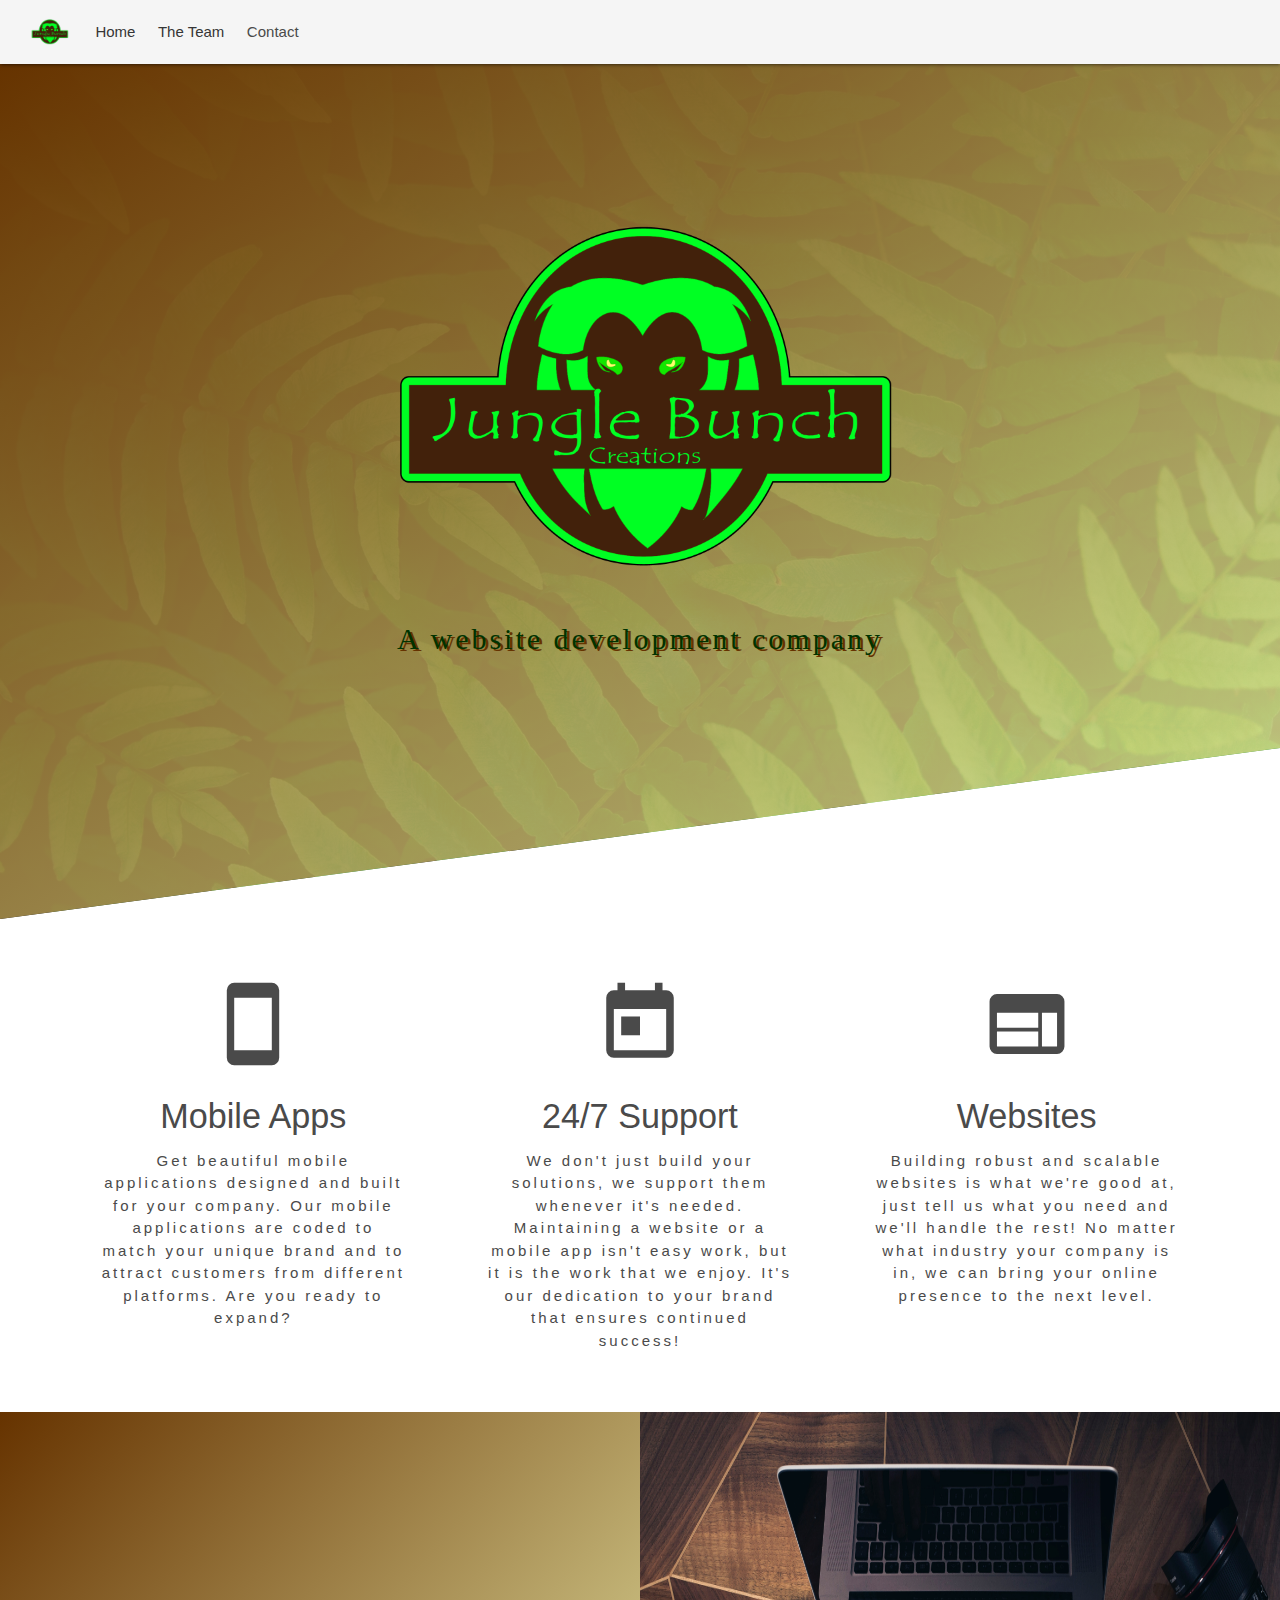
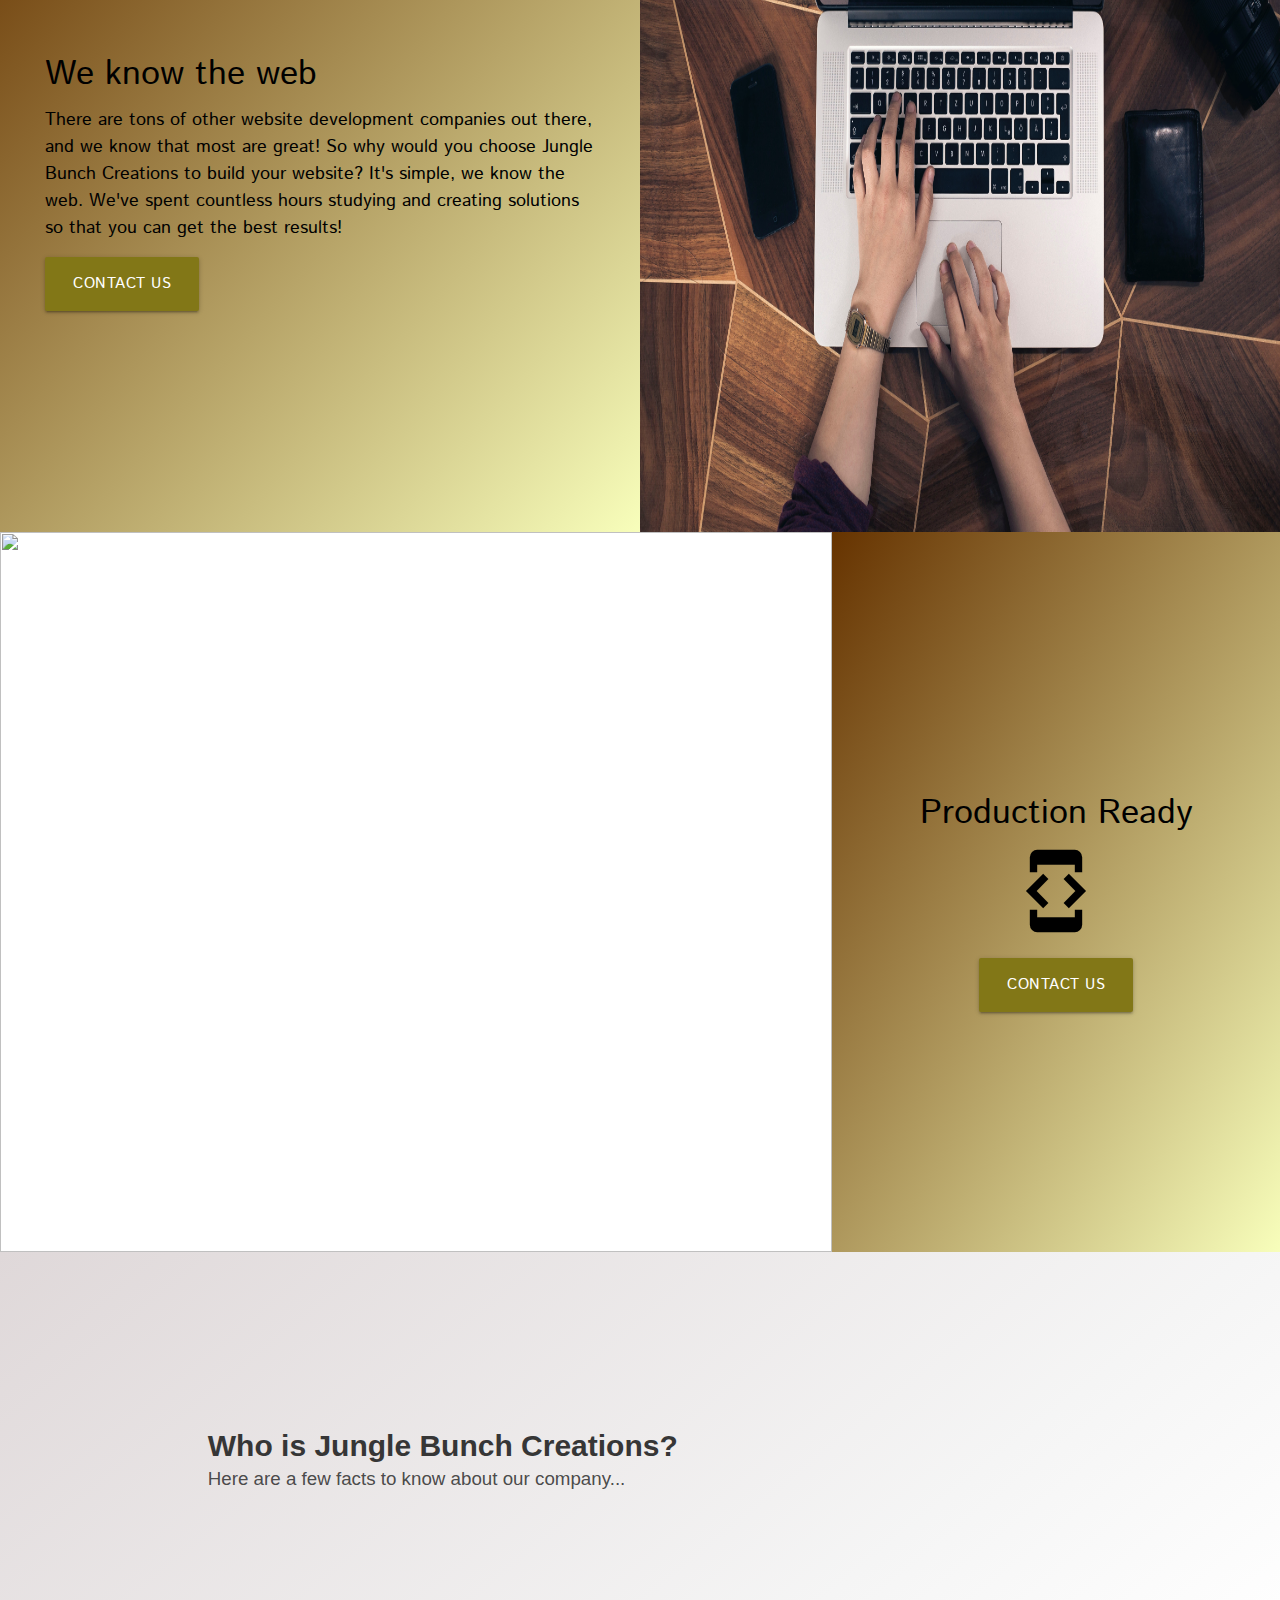
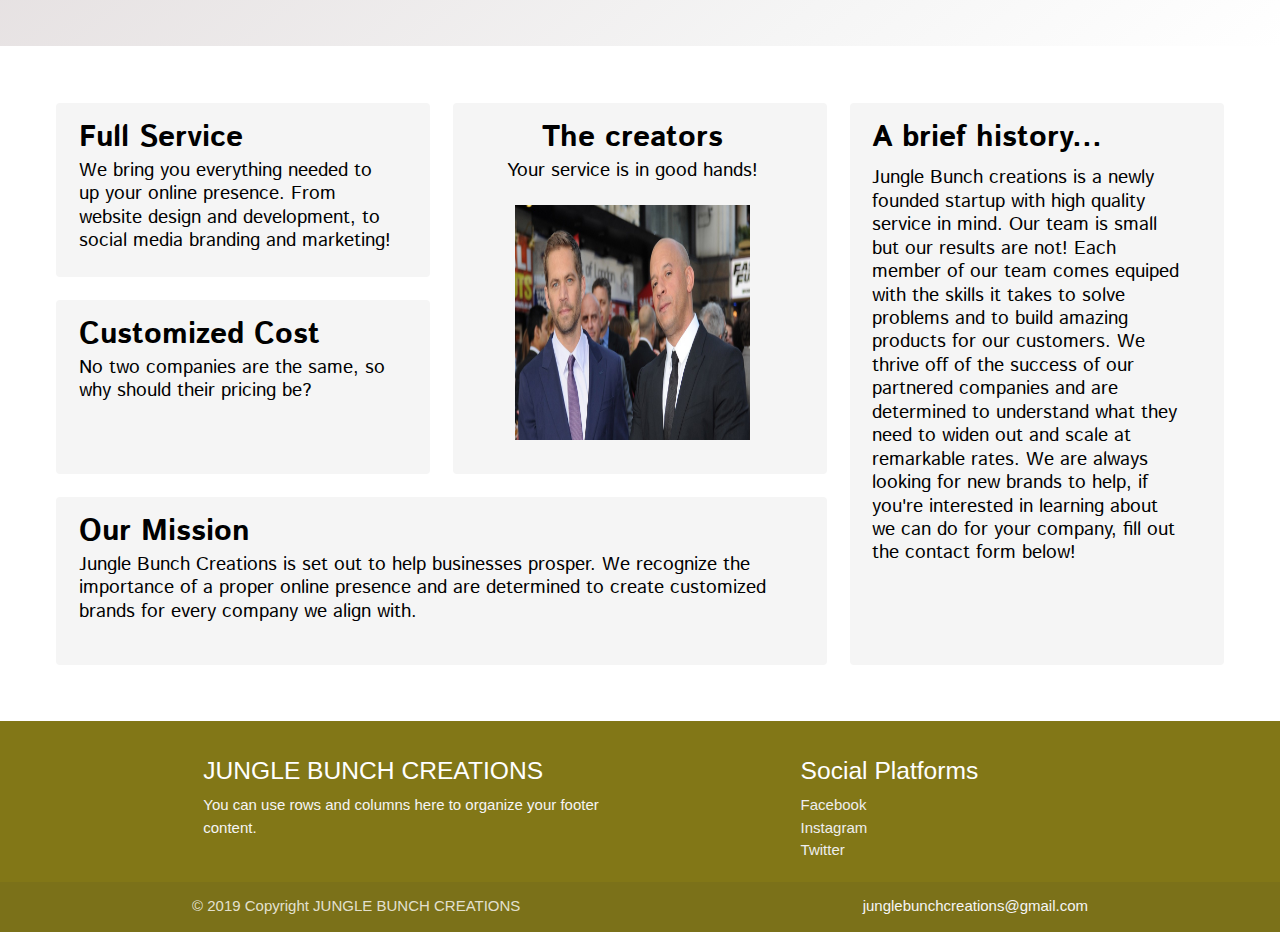
==== index.html @ 4716ad13 "Merge branch 'feat/addNavBarPages'" ====
<!DOCTYPE html>
<html>
  <head>
    <title>Jungle Bunch Creations</title>
    <meta name="viewport" content="width=device-width, initial-scale=1.0" />
    <meta http-equiv="X-UA-Compatible" content="ie=edge" />
    <link rel="stylesheet" type="text/css" href="styles.css" />
    <link rel="stylesheet" href="bulma-0.7.4/css/bulma.min.css" />
    <link
      rel="stylesheet"
      href="https://use.fontawesome.com/releases/v5.8.1/css/all.css"
      integrity="sha384-50oBUHEmvpQ+1lW4y57PTFmhCaXp0ML5d60M1M7uH2+nqUivzIebhndOJK28anvf"
      crossorigin="anonymous"
    />
    <link
      href="https://fonts.googleapis.com/css?family=Permanent+Marker"
      rel="stylesheet"
    />
    <link href="https://fonts.googleapis.com/css?family=Pontano+Sans|Istok+Web" rel="stylesheet">
    <script src="https://ajax.googleapis.com/ajax/libs/jquery/3.4.0/jquery.min.js"></script>
    <script type="text/javascript" src="./scripts/home.js"></script>

    <!-- Materialize css tags -->
    <!-- Compiled and minified CSS -->
    <link
      rel="stylesheet"
      href="https://cdnjs.cloudflare.com/ajax/libs/materialize/1.0.0/css/materialize.min.css"
    />

    <!-- Compiled and minified JavaScript -->
    <script src="https://cdnjs.cloudflare.com/ajax/libs/materialize/1.0.0/js/materialize.min.js"></script>
    <link
      href="https://fonts.googleapis.com/icon?family=Material+Icons"
      rel="stylesheet"
    />
  </head>
  <body>
    <nav
      class="navbar is-flex-desktop is-light"
      role="navigation"
      aria-label="main navigation"
    >
      <div class="navbar-brand">
        <a class="navbar-item" href="https://bulma.io">
          <img src="Artboard 1.png" />
        </a>

        <a
          role="button"
          class="navbar-burger burger"
          aria-label="menu"
          aria-expanded="false"
          data-target="navbarBasicExample"
        >
          <span aria-hidden="true"></span>
          <span aria-hidden="true"></span>
          <span aria-hidden="true"></span>
        </a>
      </div>

      <div id="navbarBasicExample" class="navbar-menu">
        <div class="navbar-start">
          <a href="/index.html" class="navbar-item">
            Home
          </a>

          <a class="navbar-item" href="Nav_Pages\theTeam.html">
            The Team
          </a>
          <div class="navbar-item has-dropdown is-hoverable">
            <a class="navbar-item" href="Nav_Pages\Contact.html">
              Contact
            </a>
          </div>
        </div>
      </div>
    </nav>

    <header class="header">
      <div class="header__print"></div>
      <div class="header__icon-box">
        <img class="header__icon" src="Artboard 1.png" />
        <h1 class="header__main-text">A website development company</h1>
      </div>
    </header>


    <div id="home-row" class="row">
      <div class="col s4">
          <i class="material-icons large">smartphone</i>
          <h4 class="home-row__heading">Mobile Apps</h4>
          <p class="home--row__subheading">Get beautiful mobile applications designed and built for your company. Our mobile applications are coded to match your unique brand and to attract customers from different platforms. Are you ready to expand? 
          </p>
      </div>
      <div class="col s4">
          <i class="material-icons large">today</i>
          <h4 class="home-row__heading">24/7 Support</h4>
          <p class="home--row__subheading">
           We don't just build your solutions, we support them whenever it's needed. Maintaining a website or a mobile app isn't easy work,
           but it is the work that we enjoy. It's our dedication to your brand that ensures continued success!
      	</p>
      </div>
      <div class="col s4">
          <i class="material-icons large">web</i>
          <h4 class="home-row__heading">Websites</h4>
          <p class="home--row__subheading">
          Building robust and scalable websites is what we're good at, just tell us what you need and we'll handle the rest! No matter what industry your company is in, we can bring your online presence to the next level.
      </p>
      </div>
    </div>

    <section id="level-section" class="level is-mobile">
    	<div class="level-left">
    		<div id="left-level-one" class="level-item">
    			<div class="left-inners">
    				<h4> We know the web</h4>
    				<p class="paragraphs">There are tons of other website development companies out there, and we know that most are great! So why would you choose Jungle Bunch Creations to build your website? It's simple, we know the web. We've spent countless hours studying and creating solutions so that you can get the best results!</p>
    				<a class="waves-effect waves-light btn-large lime darken-4">Contact Us</a>
				</div>
    		</div>
    	</div>
    	<div class="level-right">
    		<div lass="level-item">
	    		<div id="right-level-one" class="has-text-centered">
	    			<img class="right-level-one__image" src="./img/web_dev_image_2.jpg">
	    		</div>
    		</div>
    	</div>
    </section>

    <section id="level-section" class="level is-mobile">
    	<div class="level-right">
    		<div class="level-item">
	    		<div id="right-level-two" class="has-text-centered">
	    			<img class="right-level-one__image" src="./img/web_dev_image_3.jpg">
	    		</div>
    		</div>
    	</div>
    	<div class="level-left">
    		<div id="left-level-two" class="level-item">
    			<div class="left-inners has-text-centered">
    				<h4>Production Ready</h4>
    				<i class="material-icons large center">developer_mode</i>
    				<br/>
    				<a class="waves-effect waves-light btn-large lime darken-4">Contact Us</a>
				</div>
    		</div>
    	</div>
    </section>

    <section class="hero is-medium is-light is-bold">
	  <div class="hero-body">
	    <div class="container">
	      <h1 class="title">
	        Who is Jungle Bunch Creations?
	      </h1>
	      <h2 class="subtitle">
	        Here are a few facts to know about our company...
	      </h2>
	    </div>
	  </div>
	</section>

	<div id="tile--parent" class="tile is-ancestor">
	  <div class="tile is-vertical is-8">
	    <div class="tile">
	      <div class="tile is-parent is-vertical">
	        <article class="tile is-child notification">
	          <p class="title">Full Service</p>
	          <p class="subtitle">
	          	We bring you everything needed to up your online presence.
	          	From website design and development, to social media branding and marketing!
	          </p>
	        </article>
	        <article class="tile is-child notification">
	          <p class="title">Customized Cost</p>
	          <p class="subtitle">No two companies are the same, so why should their pricing be?</p>
	        </article>
	      </div>
	      <div class="tile is-parent">
	        <article class="tile is-child notification has-text-centered">
	          <p class="title">The creators</p>
	          <p class="subtitle">Your service is in good hands!</p>
	          <figure class="image is-4by3">
	            <img src="./img/team_fake_image.jpg">
	          </figure>
	        </article>
	      </div>
	    </div>
	    <div class="tile is-parent">
	      <article class="tile is-child notification">
	        <p class="title">Our Mission</p>
	        <p class="subtitle">
	        	Jungle Bunch Creations is set out to help businesses prosper. We recognize the importance
	        	of a proper online presence and are determined to create customized brands for every company we align with.
	        </p>
	        <div class="content">
	          <!-- Content -->
	        </div>
	      </article>
	    </div>
	  </div>
	  <div class="tile is-parent">
	    <article class="tile is-child notification">
	      <div class="content">
	        <p class="title">A brief history...</p>
	        <p class="subtitle">
	        	Jungle Bunch creations is a newly founded startup with high quality service in mind. Our team is small
	        	but our results are not! Each member of our team comes equiped with the skills it takes to solve problems and
	        	to build amazing products for our customers. We thrive off of the success of our partnered companies and are determined to understand what they need to widen out and scale at remarkable rates. We are always looking for new brands to help, if you're interested in learning about we can do for your company, fill out the contact form below!
	        </p>
	        <div class="content">
	          <!-- Content -->
	        </div>
	      </div>
	    </article>
	  </div>
	</div>


	<!-- FOOTER --> 

	 <footer class="page-footer lime darken-4">
          <div class="container">
            <div class="row">
              <div class="col l6 s12">
                <h5 class="white-text">JUNGLE BUNCH CREATIONS</h5>
                <p class="grey-text text-lighten-4">You can use rows and columns here to organize your footer content.</p>
              </div>
              <div class="col l4 offset-l2 s12">
                <h5 class="white-text">Social Platforms</h5>
                <ul>
                  <li><a class="grey-text text-lighten-3" href="#!">Facebook</a></li>
                  <li><a class="grey-text text-lighten-3" href="#!">Instagram</a></li>
                  <li><a class="grey-text text-lighten-3" href="#!">Twitter</a></li>
                </ul>
              </div>
            </div>
          </div>
          <div class="footer-copyright">
            <div class="container">
            © 2019 Copyright JUNGLE BUNCH CREATIONS
            <a class="grey-text text-lighten-4 right" href="#!">junglebunchcreations@gmail.com</a>
            </div>
          </div>
     </footer>
  </body>
</html>
---- styles.css ----
*,
*::after,
*::before {
  margin: 0;
  padding: 0;
  box-sizing: inherit;
}

html {
  /* 1 rem is 10px*/
  font-size: 62.5%;
}

body {
  line-height: 1.7;
  color: #f3f8f2;
  padding: 3rem;
  box-sizing: border-box;
}

nav {
  padding: 1rem;
  box-sizing: border-box;
}

.navbar-brand .navbar-item {
  bottom: .5rem;
}

.header {
  height: 95vh;
}

.header__print {
  height: 95vh;
  background-size: cover;
  background-position: top;
  position: relative;
  background-image: linear-gradient(
      to right bottom,
      rgba(102, 51, 0, 1),
      rgba(246, 254, 170, 0.8)
    ),
    url(./img/leaves_green.jpeg);
  clip-path: polygon(0 0, 100% 0, 100% 80%, 0 100%);
}

.header__icon-box {
  position: absolute;
  top: 50%;
  left: 50%;
  transform: translate(-50%, -50%);
  text-align: center;
}

.header__icon {
	display: block;
	animation-name: moveInLeft;
	animation-duration: 3s;
}

.header__main-text {
	display: block;
  	font-size: 2rem;
  	color: rgba(0, 51, 0, 1);
  	letter-spacing: 3px;
  	text-shadow: 3px 2px rgba(102, 51, 0, 1);
  	font-family: "Permanent Marker", cursive;
  	animation-name: moveInRight;
  	animation-duration: 3s;
}

#tile--parent {
	margin: 3rem;
	font-family: 'Istok Web', sans-serif;
	color: black;
}

#home-row {
	text-align: center;
	display: block;
	margin: 4rem;
}

#home-row .home--row__subheading {
	line-height: 1.5rem;
	letter-spacing: .2rem;
	margin-right: 2rem;
	margin-left: 2rem;
}

#level-section {
	margin: 0;
}

.level {
	height: 80vh;
}

#left-level-one {
	margin-top: 0;
	margin-bottom: 0;
	width: 50vw;
	height: 80vh;
	background: linear-gradient(
      to right bottom,
      rgba(102, 51, 0, 1),
      rgba(246, 254, 170, 0.8)
    )
}

#right-level-one {
	margin-top: 0;
	margin-bottom: 0;
	width: 50vw;
	height: 80vh;
}

.right-level-one__image {
	height: 100%;
	width: 100%;
}

#right-level-two {
	margin-top: 0;
	margin-bottom: 0;
	width: 65vw;
	height: 80vh;
}

#left-level-two {
	margin-top: 0;
	margin-bottom: 0;
	width: 35vw;
	height: 80vh;
	background: linear-gradient(
      to right bottom,
      rgba(102, 51, 0, 1),
      rgba(246, 254, 170, 0.8)
    )
}

.left-inners {
	color: black;
	margin: 2rem;
	padding: 1rem;
	font-family: 'Istok Web', sans-serif;
}

.left-inners .paragraphs {
	font-size: 1.2rem;
}

.left-inners .btn-large {
	margin-top: 1rem;
}

/* Team Page specific styles */

.team {
  text-align: center;
}

.team .team__text h1 {
  font-size: 5rem;
  color: rgba(102, 51, 0, 1);
  font-family: "Permanent Marker", cursive;
}

.team .team__table .card {
  margin: 2rem;
}


/* About us specific styles */

.headerAboutUs {
  font-size: 5rem;
  color: rgba(102, 51, 0, 1);
  font-family: "Permanent Marker", cursive;
  line-height: 5rem;
}

.contactUsContent {
  text-align: center;
}

.contactUsIcons {
  text-align: center;
}

.contactUsIconsInner {
  padding: 20px;
}

.contactUsForm {
  width: 60%;
  text-align: center;
  margin-left: auto;
  margin-right: auto;
}

.contactUsFormItem {
  text-align: center;
  margin-left: auto;
  margin-right: auto;
  display: block;
  padding-top: 10px;
}

.input {
  text-align: center;
}

.inline {
  display: inline;
  width: 30%;
}

.firstName {
  display: inline-block;
  width: 45%;
}

.lastName {
  display: inline-block;
  width: 45%;
}

.miniPageHeaderPrint {
  height: 30vh;
  background-size: cover;
  background-position: top;
  position: relative;
  background-image: linear-gradient(
      to right bottom,
      rgba(102, 51, 0, 1),
      rgba(246, 254, 170, 0.8)
    ),
    url(../img/leaves_green.jpeg);
  clip-path: polygon(0 0, 100% 0, 100% 80%, 0 100%);
}

.aboutUsParagraph {
  line-height: 2rem;
  text-align: center;
  font-size: 35px;
  padding: 10%;
}

.centerText {
  text-align: center;
}
/*
	Keyframes
*/

@keyframes moveInLeft {
  0% {
    opacity: 0;
    transform: translateX(-10rem); }
  80% {
    transform: translateX(1rem); }
  100% {
    opacity: 1;
    transform: translate(0); }
}

@keyframes moveInRight {
  0% {
    opacity: 0;
    transform: translateX(10rem); }
  80% {
    transform: translateX(-1rem); }
  100% {
    opacity: 1;
    transform: translateX(0); }
}
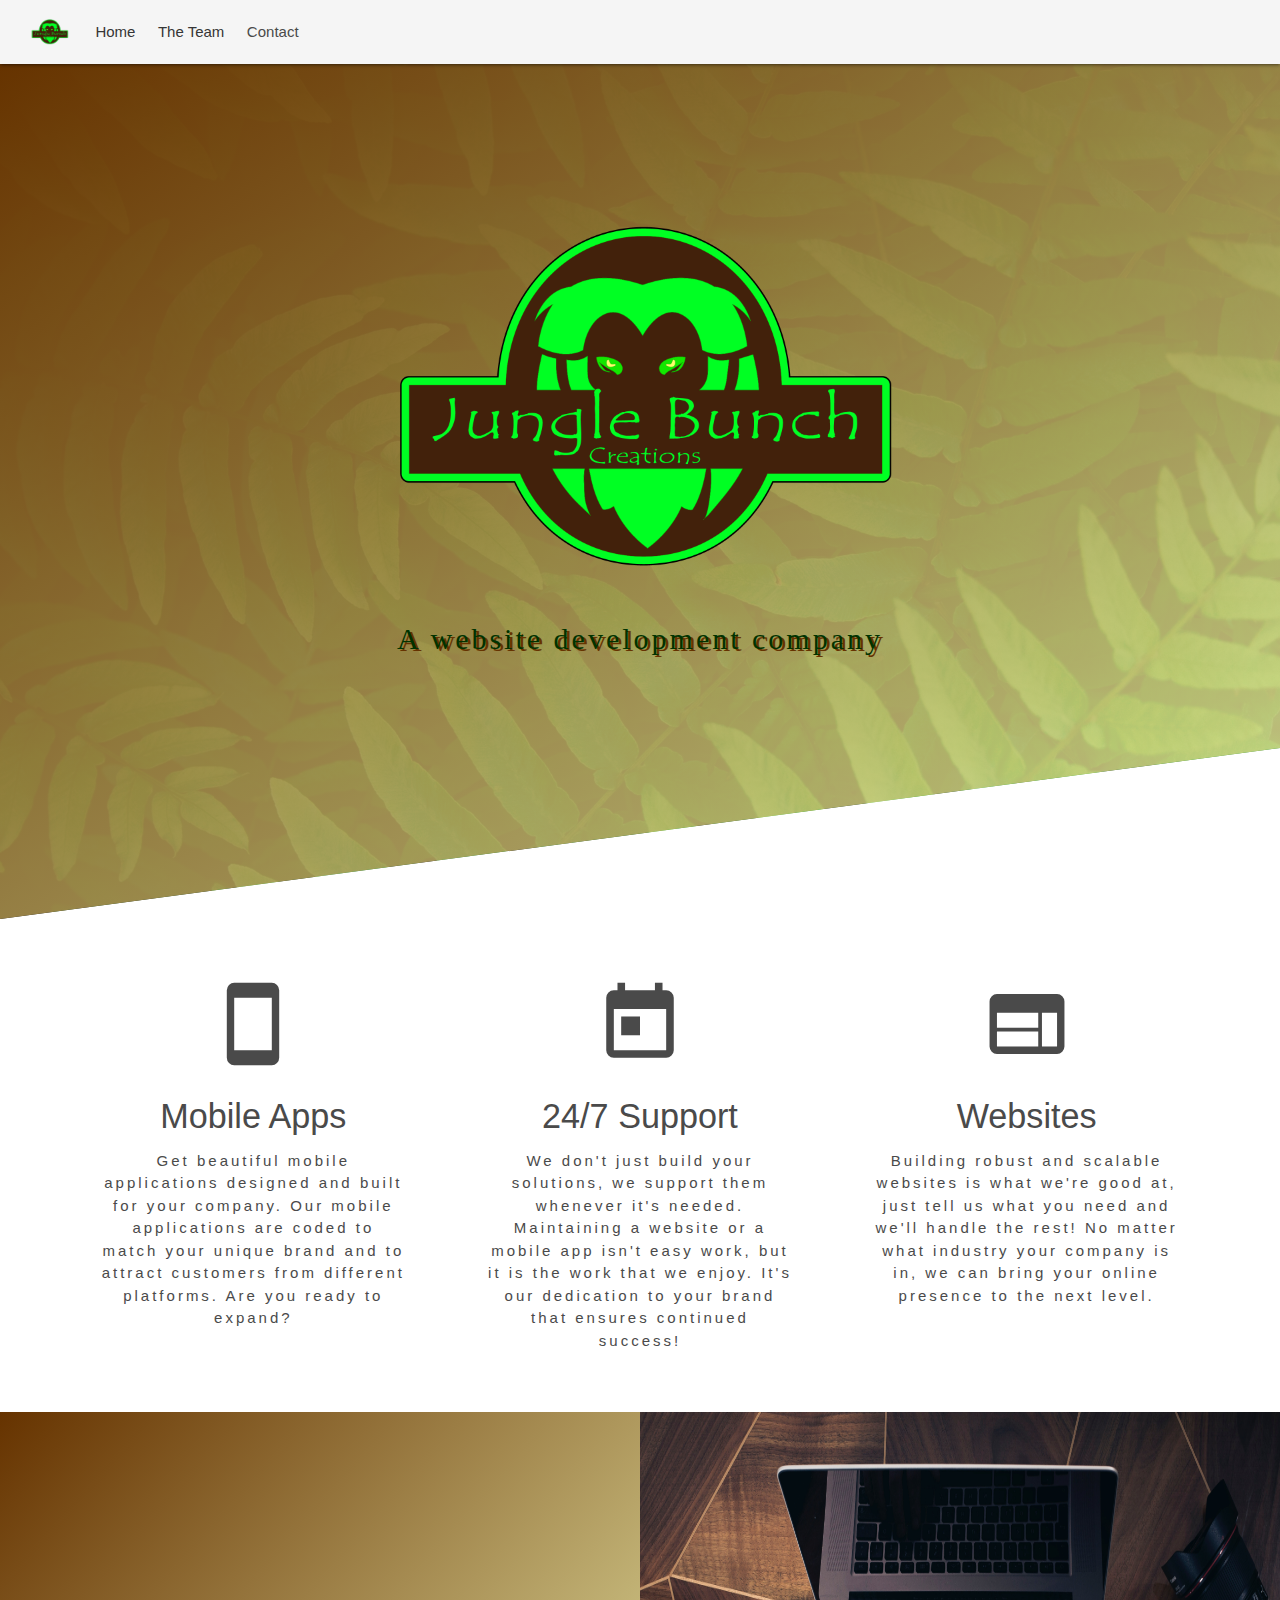
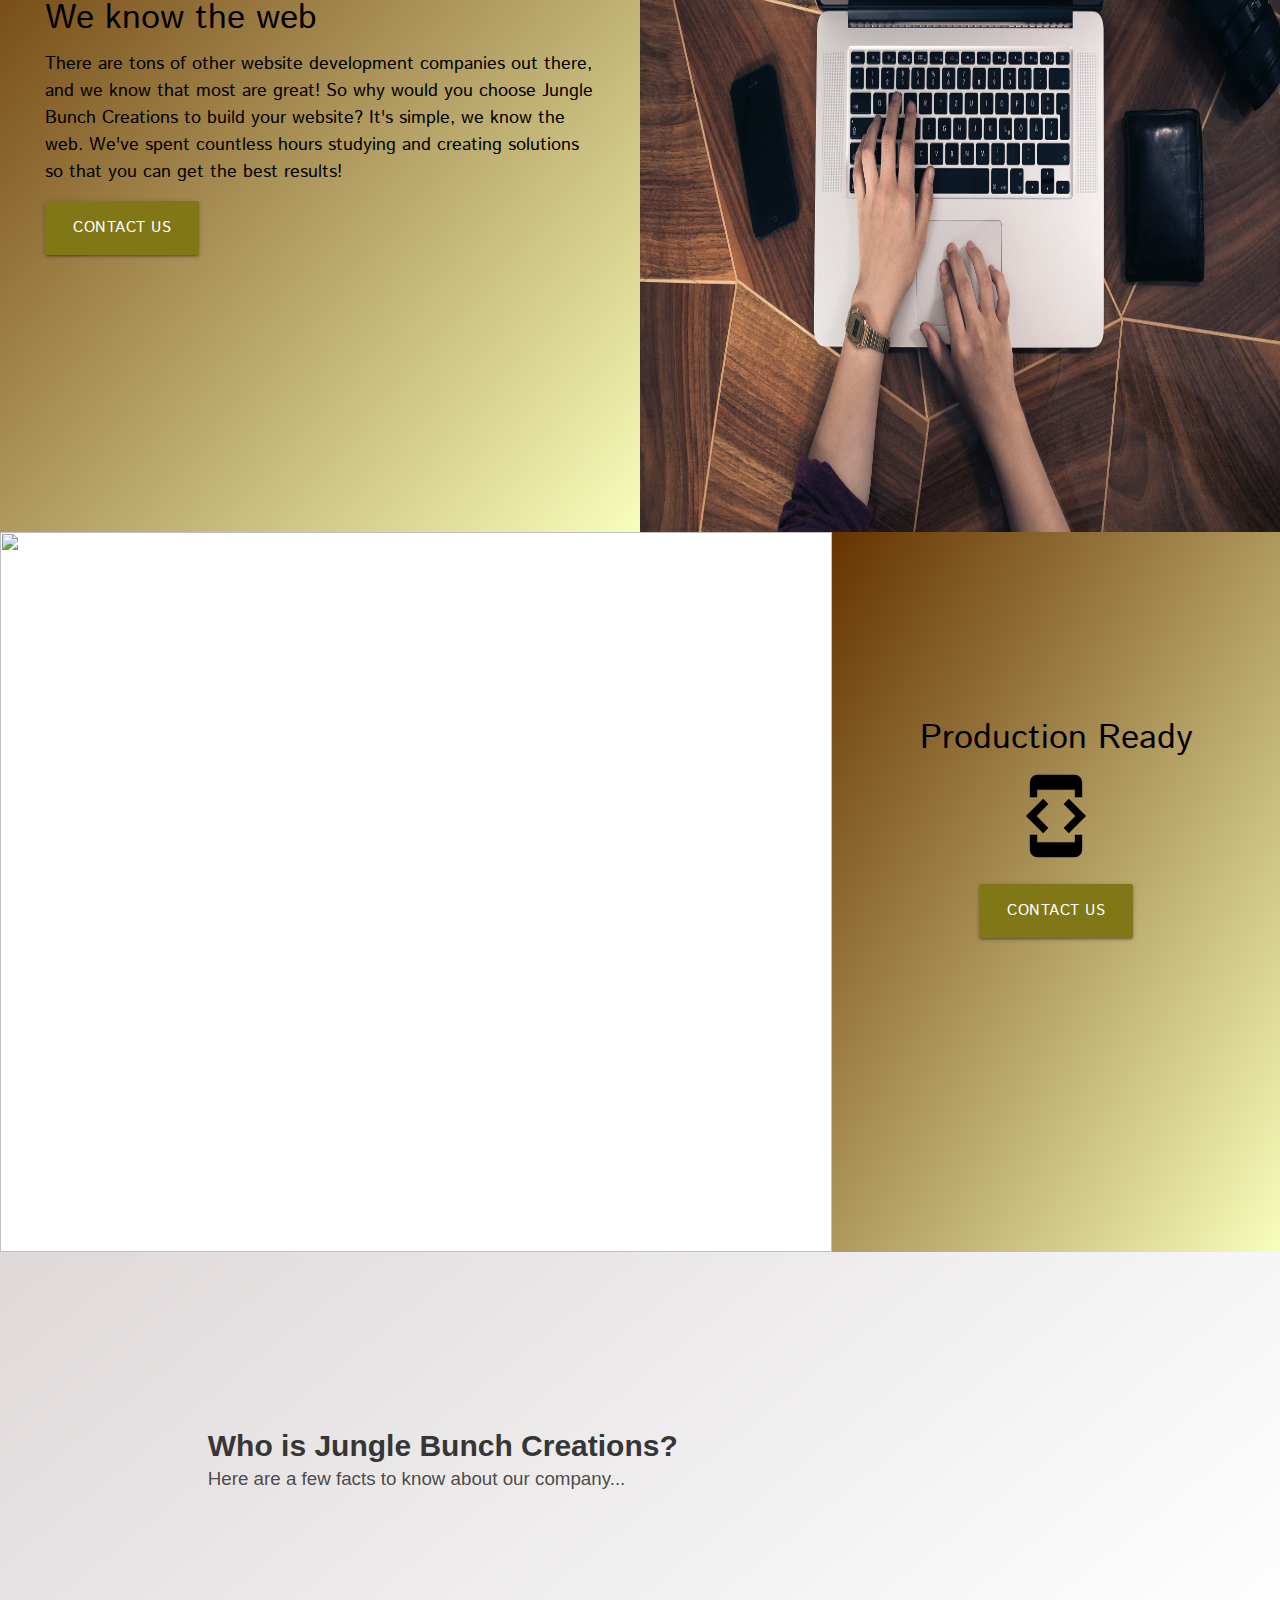
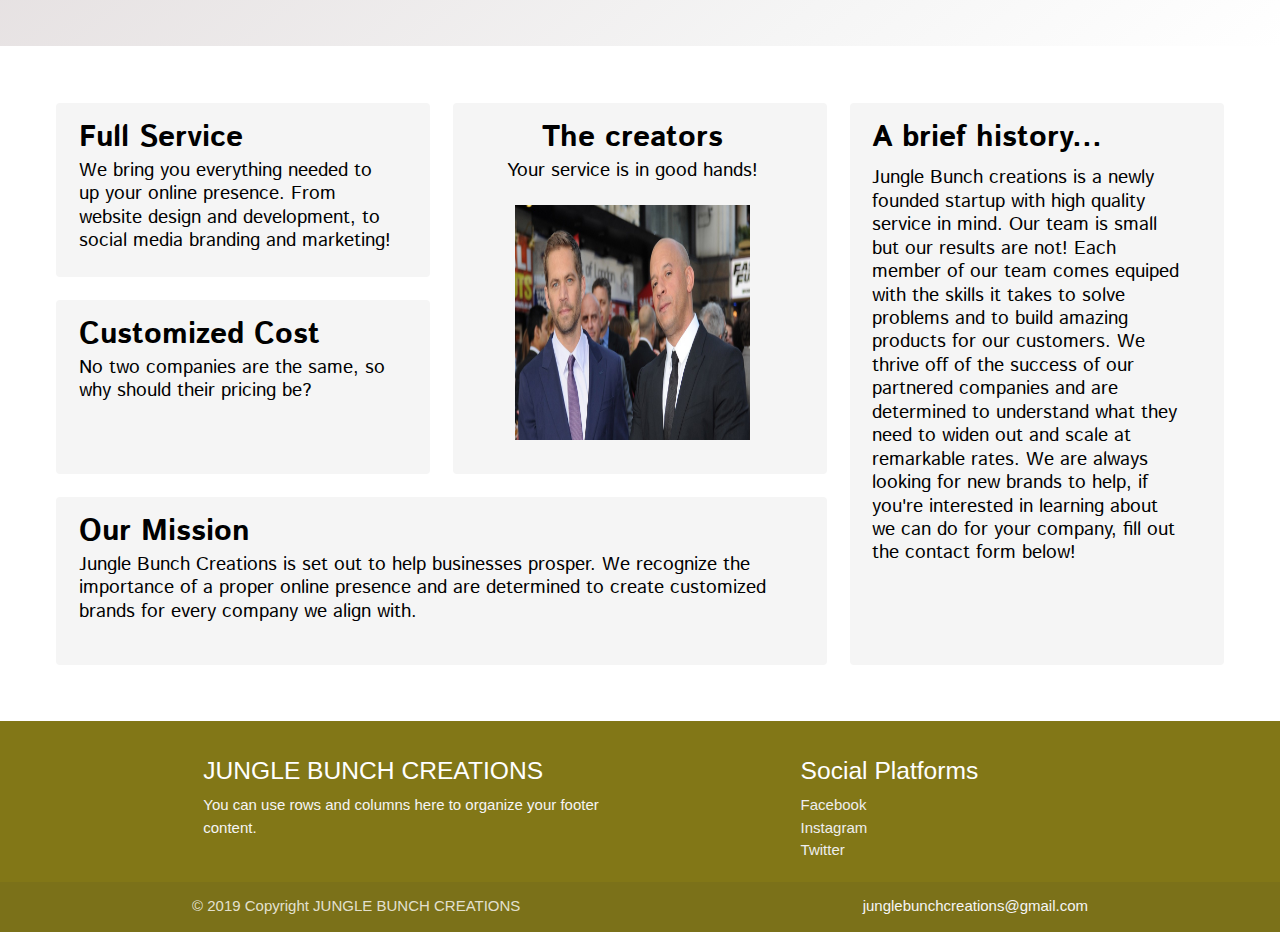
==== commit 383a78d1: "Make home responsive on small screens" ====
--- a/index.html
+++ b/index.html
@@ -86,13 +86,13 @@
 
 
     <div id="home-row" class="row">
-      <div class="col s4">
+      <div id="home-row__item" class="col s4">
           <i class="material-icons large">smartphone</i>
           <h4 class="home-row__heading">Mobile Apps</h4>
           <p class="home--row__subheading">Get beautiful mobile applications designed and built for your company. Our mobile applications are coded to match your unique brand and to attract customers from different platforms. Are you ready to expand? 
           </p>
       </div>
-      <div class="col s4">
+      <div id="home-row__item" class="col s4">
           <i class="material-icons large">today</i>
           <h4 class="home-row__heading">24/7 Support</h4>
           <p class="home--row__subheading">
@@ -100,7 +100,7 @@
            but it is the work that we enjoy. It's our dedication to your brand that ensures continued success!
       	</p>
       </div>
-      <div class="col s4">
+      <div id="home-row__item" class="col s4">
           <i class="material-icons large">web</i>
           <h4 class="home-row__heading">Websites</h4>
           <p class="home--row__subheading">
@@ -109,45 +109,50 @@
       </div>
     </div>
 
-    <section id="level-section" class="level is-mobile">
+    <section id="level-section" class="level">
     	<div class="level-left">
-    		<div id="left-level-one" class="level-item">
-    			<div class="left-inners">
-    				<h4> We know the web</h4>
-    				<p class="paragraphs">There are tons of other website development companies out there, and we know that most are great! So why would you choose Jungle Bunch Creations to build your website? It's simple, we know the web. We've spent countless hours studying and creating solutions so that you can get the best results!</p>
-    				<a class="waves-effect waves-light btn-large lime darken-4">Contact Us</a>
-				</div>
+    		<div class="level-item">
+    			<div id="left-level-one">
+    				<div class="left-inners">
+    					<h4> We know the web</h4>
+    					<p class="paragraphs">There are tons of other website development companies out there, and we know that most are great! So why would you choose Jungle Bunch Creations to build your website? It's simple, we know the web. We've spent countless hours studying and creating solutions so that you can get the best results!</p>
+    					<a class="waves-effect waves-light btn-large lime darken-4">Contact Us</a>
+					</div>
+    			</div>
     		</div>
     	</div>
     	<div class="level-right">
-    		<div lass="level-item">
-	    		<div id="right-level-one" class="has-text-centered">
-	    			<img class="right-level-one__image" src="./img/web_dev_image_2.jpg">
+    		<div class="level-item">
+	    		<div id="right-level-one">
+	    			<img class="level-image" src="./img/web_dev_image_2.jpg">
 	    		</div>
     		</div>
     	</div>
     </section>
 
-    <section id="level-section" class="level is-mobile">
+    <section id="level-section" class="level">
+    	<div class="level-left">
+    		<div class="level-item">
+	    		<div id="left-level-two">
+	    			<img class="level-image" src="./img/web_dev_image_3.jpg">
+	    		</div>
+    		</div>
+    	</div>
     	<div class="level-right">
     		<div class="level-item">
-	    		<div id="right-level-two" class="has-text-centered">
-	    			<img class="right-level-one__image" src="./img/web_dev_image_3.jpg">
-	    		</div>
-    		</div>
-    	</div>
-    	<div class="level-left">
-    		<div id="left-level-two" class="level-item">
-    			<div class="left-inners has-text-centered">
-    				<h4>Production Ready</h4>
-    				<i class="material-icons large center">developer_mode</i>
-    				<br/>
-    				<a class="waves-effect waves-light btn-large lime darken-4">Contact Us</a>
-				</div>
+    			<div id="right-level-two">
+    				<div class="left-inners has-text-centered">
+    					<h4>Production Ready</h4>
+    					<i class="material-icons large center">developer_mode</i>
+    					<br/>
+    					<a class="waves-effect waves-light btn-large lime darken-4">Contact Us</a>
+					</div>
+    			</div>
     		</div>
     	</div>
     </section>
 
+   <div id="hero-container">
     <section class="hero is-medium is-light is-bold">
 	  <div class="hero-body">
 	    <div class="container">
@@ -160,7 +165,7 @@
 	    </div>
 	  </div>
 	</section>
-
+	
 	<div id="tile--parent" class="tile is-ancestor">
 	  <div class="tile is-vertical is-8">
 	    <div class="tile">
@@ -216,10 +221,12 @@
 	    </article>
 	  </div>
 	</div>
+	</div>
 
 
 	<!-- FOOTER --> 
 
+	<div id="footer-container" >
 	 <footer class="page-footer lime darken-4">
           <div class="container">
             <div class="row">
@@ -244,5 +251,6 @@
             </div>
           </div>
      </footer>
+     </div>
   </body>
 </html>
--- a/styles.css
+++ b/styles.css
@@ -98,8 +98,8 @@
 }
 
 #left-level-one {
-	margin-top: 0;
-	margin-bottom: 0;
+	margin: 0;
+	padding: 0;
 	width: 50vw;
 	height: 80vh;
 	background: linear-gradient(
@@ -110,27 +110,27 @@
 }
 
 #right-level-one {
-	margin-top: 0;
-	margin-bottom: 0;
+	margin: 0;
+	padding: 0;
 	width: 50vw;
 	height: 80vh;
 }
 
-.right-level-one__image {
+.level-image {
 	height: 100%;
 	width: 100%;
 }
 
+#left-level-two {
+	margin: 0;
+	padding: 0;
+	width: 65vw;
+	height: 80vh;
+}
+
 #right-level-two {
-	margin-top: 0;
-	margin-bottom: 0;
-	width: 65vw;
-	height: 80vh;
-}
-
-#left-level-two {
-	margin-top: 0;
-	margin-bottom: 0;
+	margin: 0;
+	padding: 0;
 	width: 35vw;
 	height: 80vh;
 	background: linear-gradient(
@@ -144,6 +144,7 @@
 	color: black;
 	margin: 2rem;
 	padding: 1rem;
+	margin-top: 10rem;
 	font-family: 'Istok Web', sans-serif;
 }
 
@@ -276,3 +277,40 @@
     opacity: 1;
     transform: translateX(0); }
 }
+
+/*
+	Media Queries
+
+*/
+
+@media all and (max-width:800px) {
+    #home-row__item{
+        display: block; 
+        float: none; 
+        width: 100%;
+        margin-bottom: 3rem;
+    }
+    .level-left, .level-right{
+    	float: left;
+    	width: 100%;
+    	margin-top: .3rem !important;
+     	margin-bottom: 0 !important;
+    }
+
+    #left-level-one, #right-level-one, 
+    #left-level-two, #right-level-two{
+    	float: left;
+     	width: 100%;
+     	height: 100%;
+	}
+
+	.left-inners {
+		margin-top:0;
+	}
+	
+	/*General responsivness guide */
+     #hero-container, #footer-container{
+     	float: left; 
+     	width: 100%;
+     }
+}
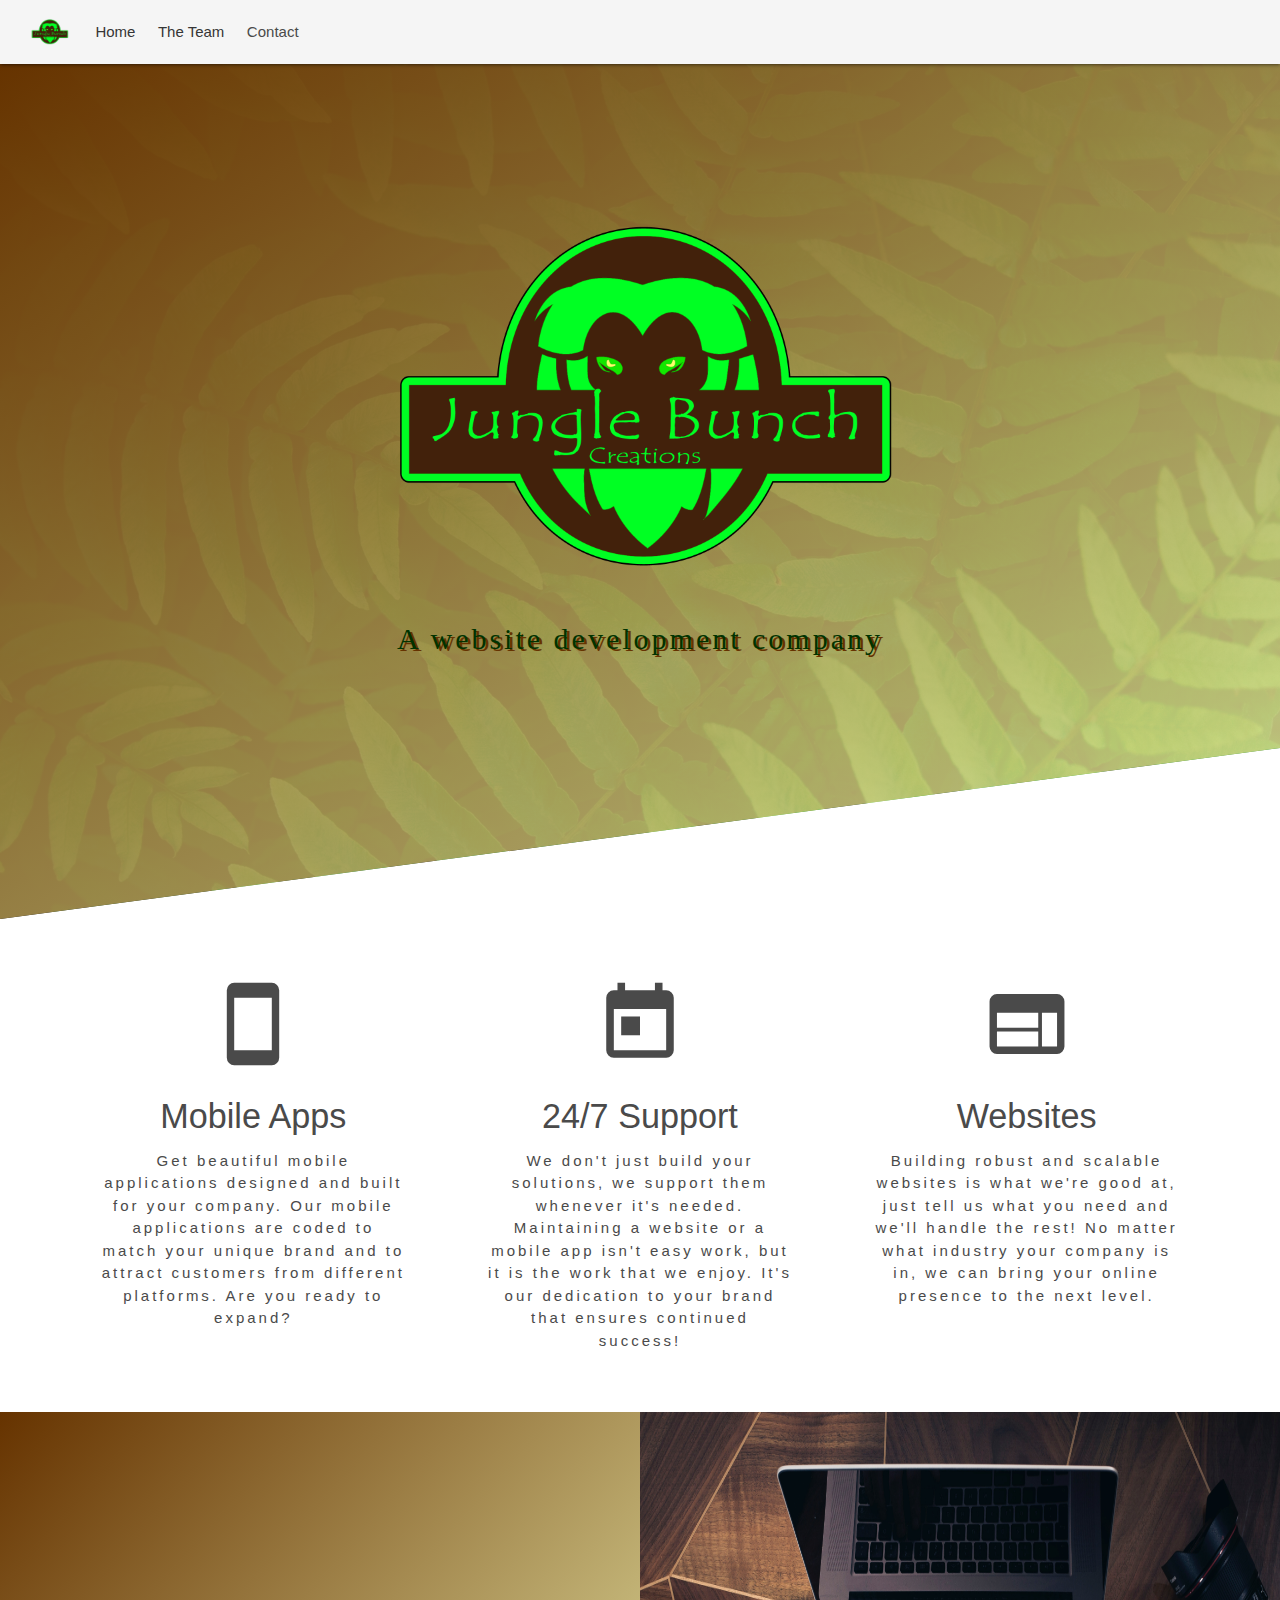
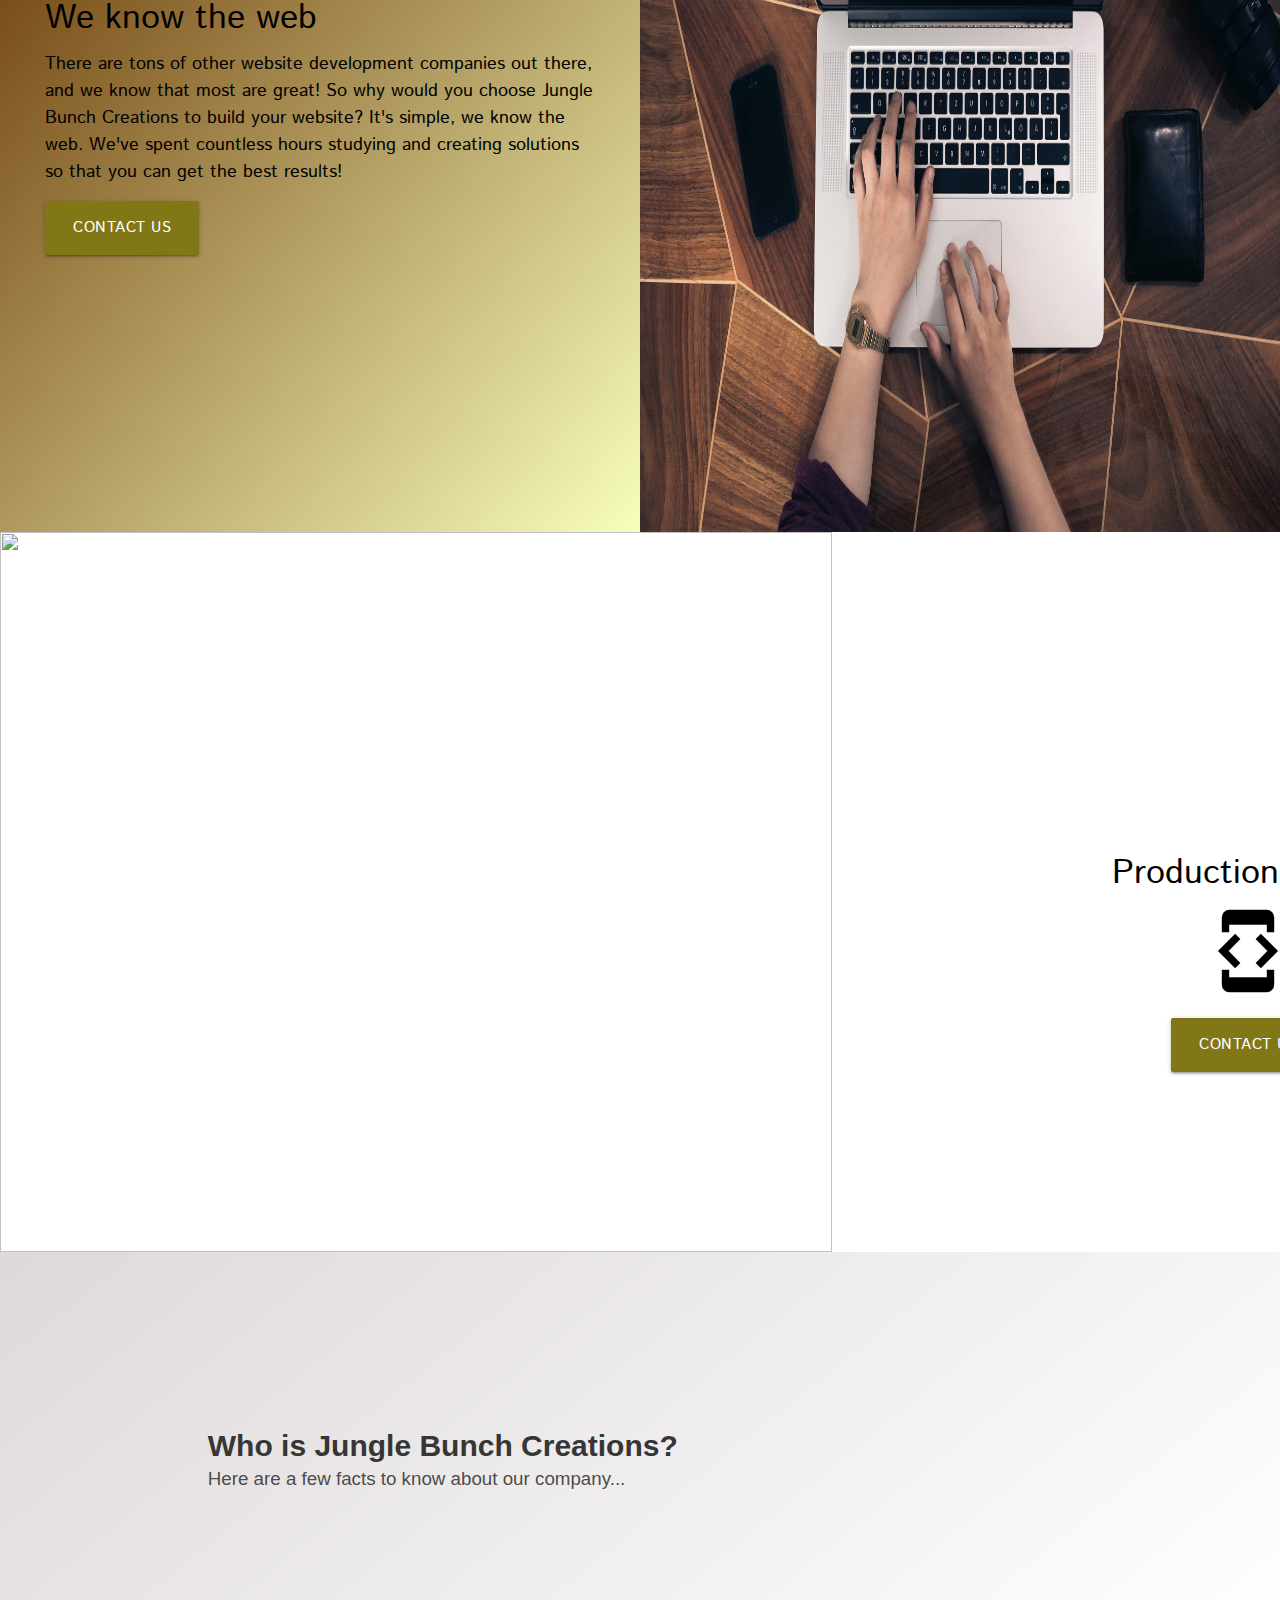
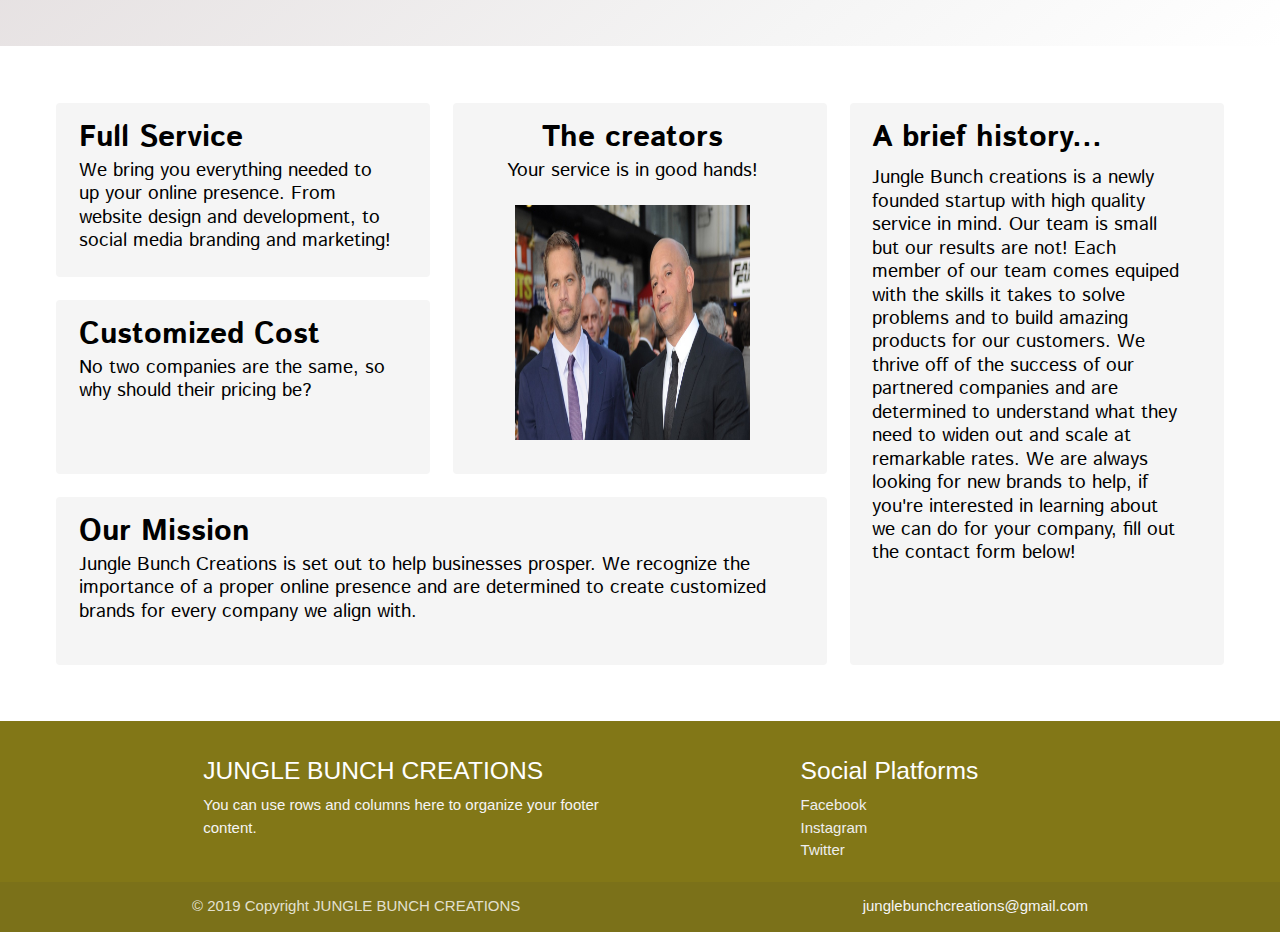
==== commit d8194e7a: "Merge branch 'fix/add_responsiveness_home'" ====
--- a/index.html
+++ b/index.html
@@ -89,7 +89,7 @@
       <div id="home-row__item" class="col s4">
           <i class="material-icons large">smartphone</i>
           <h4 class="home-row__heading">Mobile Apps</h4>
-          <p class="home--row__subheading">Get beautiful mobile applications designed and built for your company. Our mobile applications are coded to match your unique brand and to attract customers from different platforms. Are you ready to expand? 
+          <p class="home--row__subheading">Get beautiful mobile applications designed and built for your company. Our mobile applications are coded to match your unique brand and to attract customers from different platforms. Are you ready to expand?
           </p>
       </div>
       <div id="home-row__item" class="col s4">
@@ -138,16 +138,14 @@
 	    		</div>
     		</div>
     	</div>
-    	<div class="level-right">
-    		<div class="level-item">
-    			<div id="right-level-two">
-    				<div class="left-inners has-text-centered">
-    					<h4>Production Ready</h4>
-    					<i class="material-icons large center">developer_mode</i>
-    					<br/>
-    					<a class="waves-effect waves-light btn-large lime darken-4">Contact Us</a>
-					</div>
-    			</div>
+    	<div class="level-left">
+    		<div id="left-level-two" class="level-item">
+    			<div class="left-inners has-text-centered">
+    				<h4>Production Ready</h4>
+    				<i class="material-icons large center">developer_mode</i>
+    				<br/>
+    				<a class="waves-effect waves-light btn-large lime darken-4">Contact Us</a>
+				</div>
     		</div>
     	</div>
     </section>
@@ -224,7 +222,7 @@
 	</div>
 
 
-	<!-- FOOTER --> 
+	<!-- FOOTER -->
 
 	<div id="footer-container" >
 	 <footer class="page-footer lime darken-4">
@@ -237,7 +235,7 @@
               <div class="col l4 offset-l2 s12">
                 <h5 class="white-text">Social Platforms</h5>
                 <ul>
-                  <li><a class="grey-text text-lighten-3" href="#!">Facebook</a></li>
+                  <li><a target="_blank" class="grey-text text-lighten-3" href="https://www.facebook.com/Jungle-Bunch-Creations-360239224617937/?modal=admin_todo_tour">Facebook</a></li>
                   <li><a class="grey-text text-lighten-3" href="#!">Instagram</a></li>
                   <li><a class="grey-text text-lighten-3" href="#!">Twitter</a></li>
                 </ul>
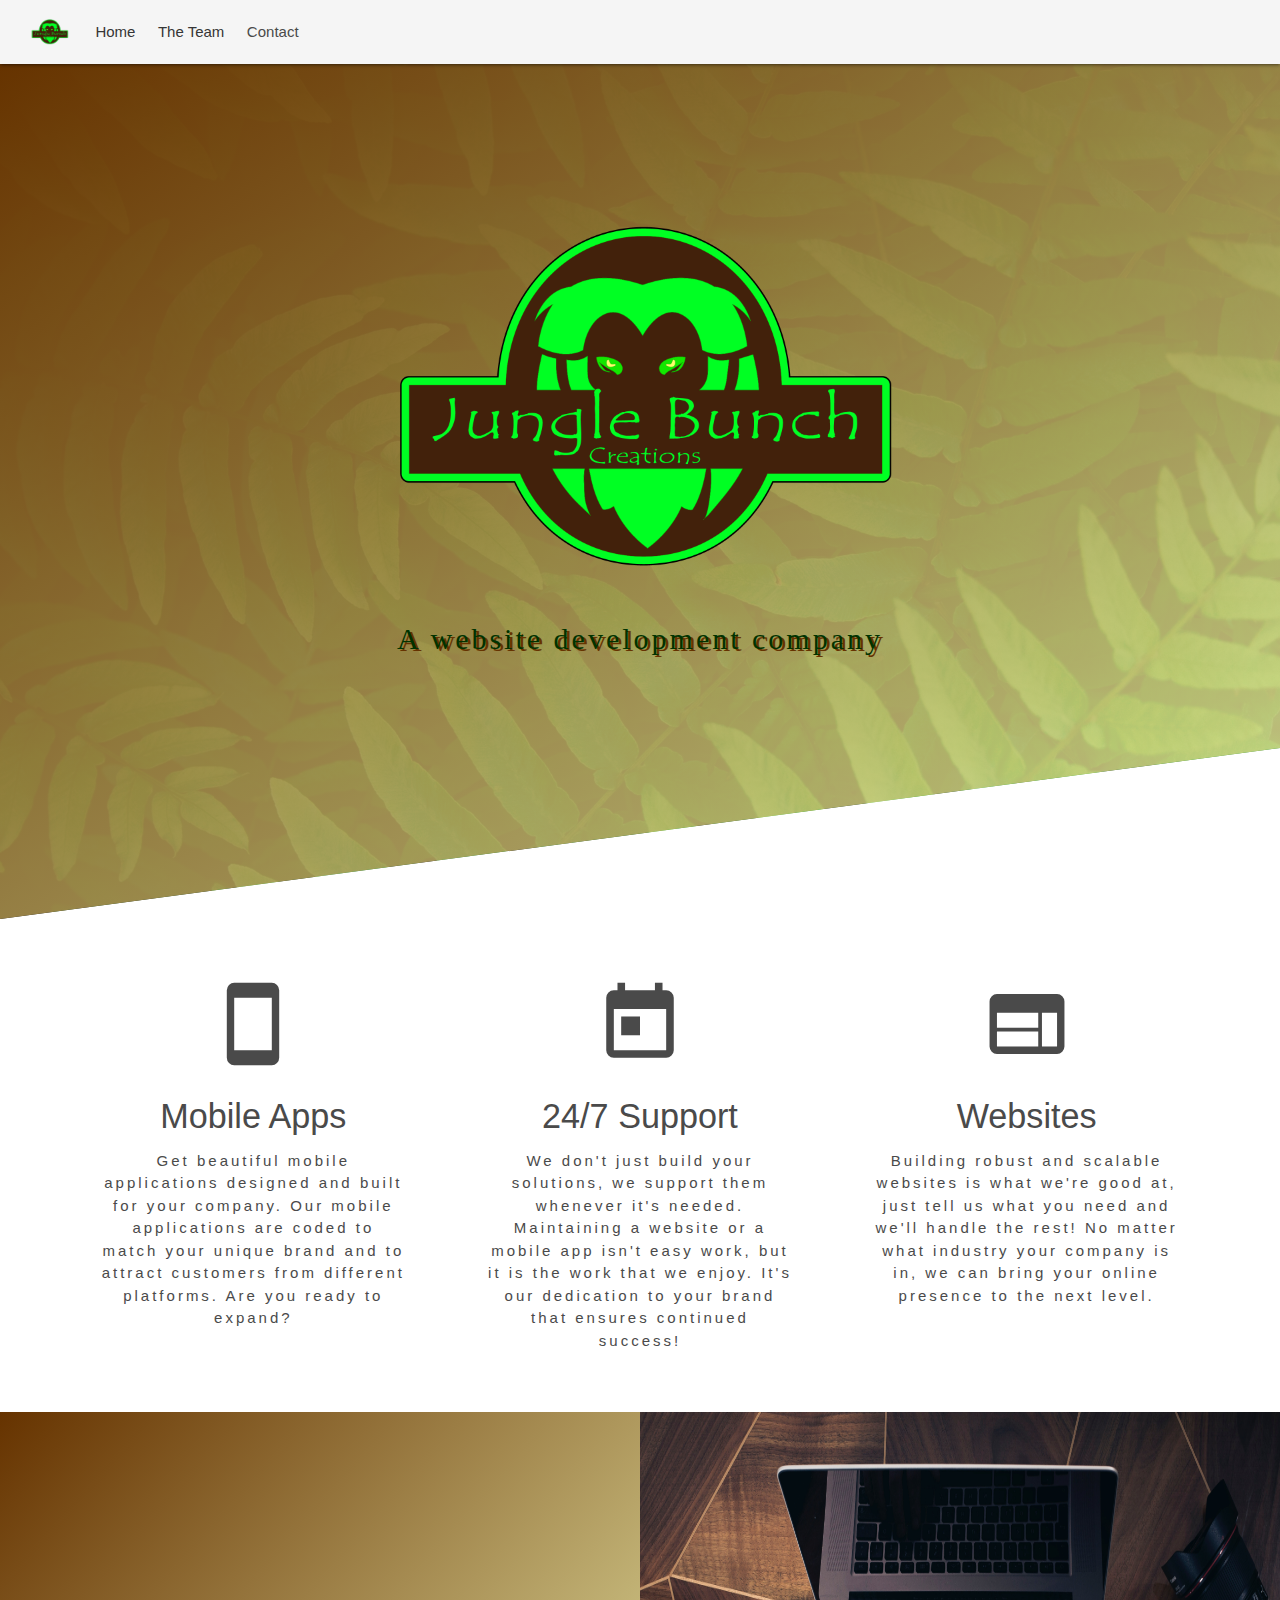
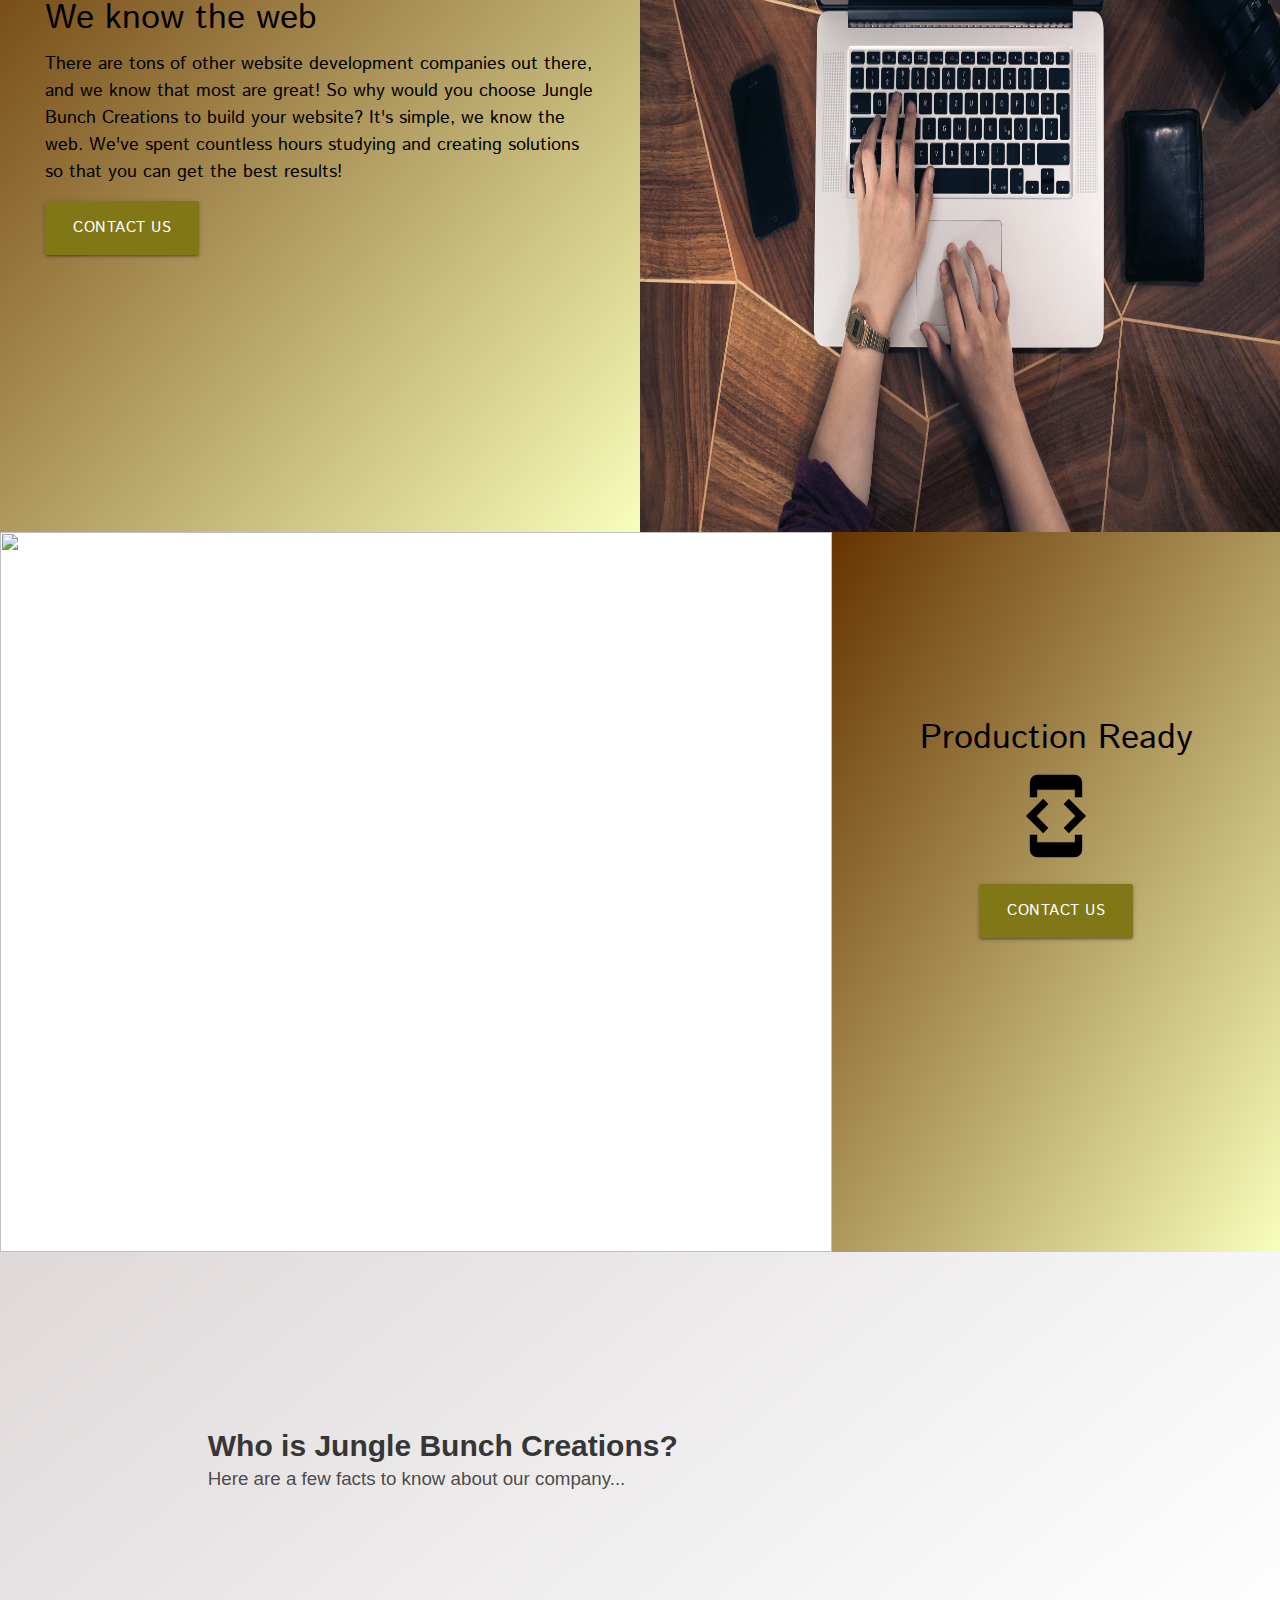
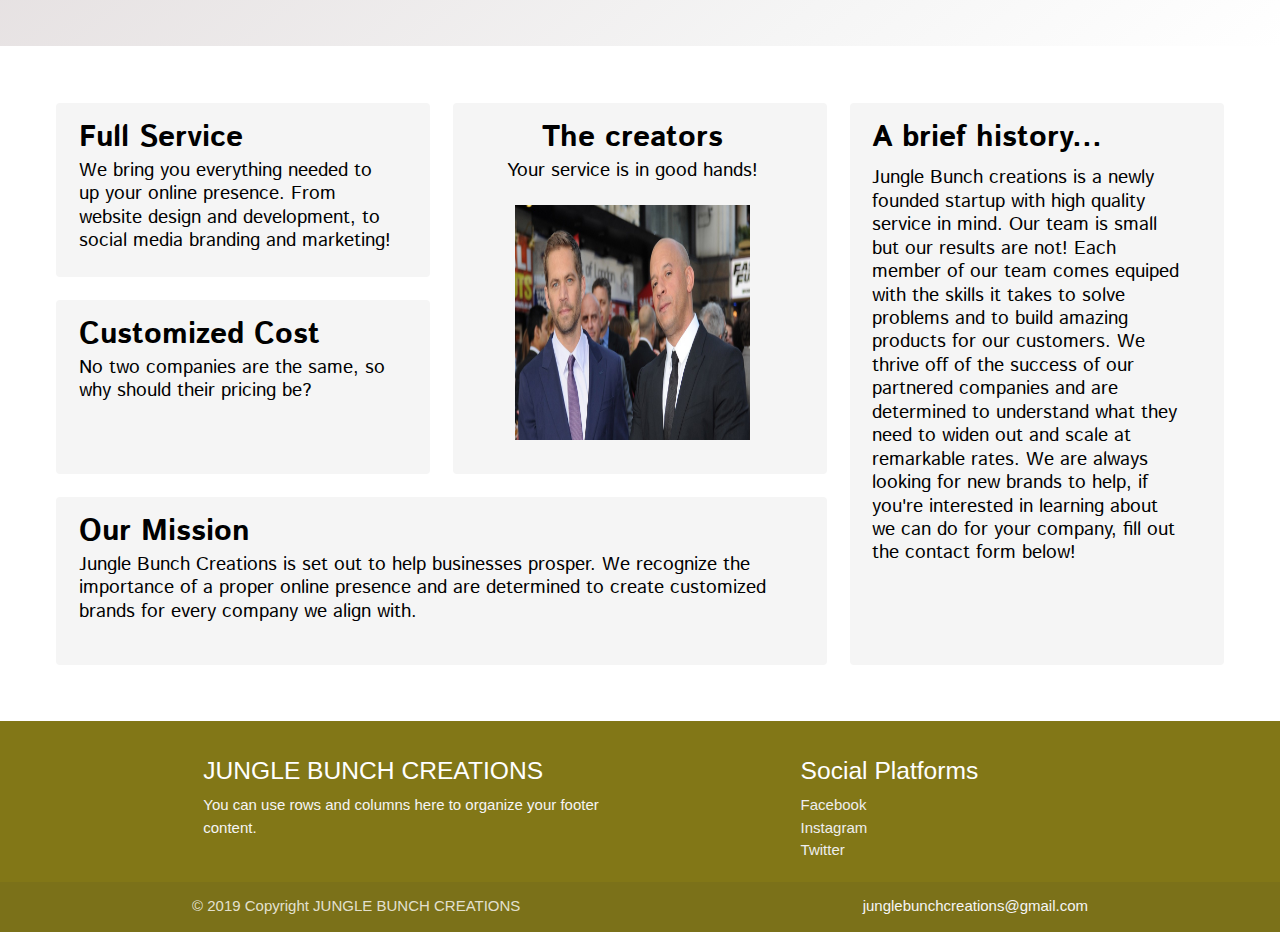
==== commit 5e5e1a74: "Re-add contact link to buttons" ====
--- a/index.html
+++ b/index.html
@@ -116,7 +116,7 @@
     				<div class="left-inners">
     					<h4> We know the web</h4>
     					<p class="paragraphs">There are tons of other website development companies out there, and we know that most are great! So why would you choose Jungle Bunch Creations to build your website? It's simple, we know the web. We've spent countless hours studying and creating solutions so that you can get the best results!</p>
-    					<a class="waves-effect waves-light btn-large lime darken-4">Contact Us</a>
+    					<a href="Nav_Pages\Contact.html" class="waves-effect waves-light btn-large lime darken-4">Contact Us</a>
 					</div>
     			</div>
     		</div>
@@ -138,14 +138,16 @@
 	    		</div>
     		</div>
     	</div>
-    	<div class="level-left">
-    		<div id="left-level-two" class="level-item">
-    			<div class="left-inners has-text-centered">
-    				<h4>Production Ready</h4>
-    				<i class="material-icons large center">developer_mode</i>
-    				<br/>
-    				<a class="waves-effect waves-light btn-large lime darken-4">Contact Us</a>
-				</div>
+    	<div class="level-right">
+    		<div class="level-item">
+    			<div id="right-level-two">
+    				<div class="left-inners has-text-centered">
+    					<h4>Production Ready</h4>
+    					<i class="material-icons large center">developer_mode</i>
+    					<br/>
+    					<a href="Nav_Pages\Contact.html" class="waves-effect waves-light btn-large lime darken-4">Contact Us</a>
+					</div>
+    			</div>
     		</div>
     	</div>
     </section>
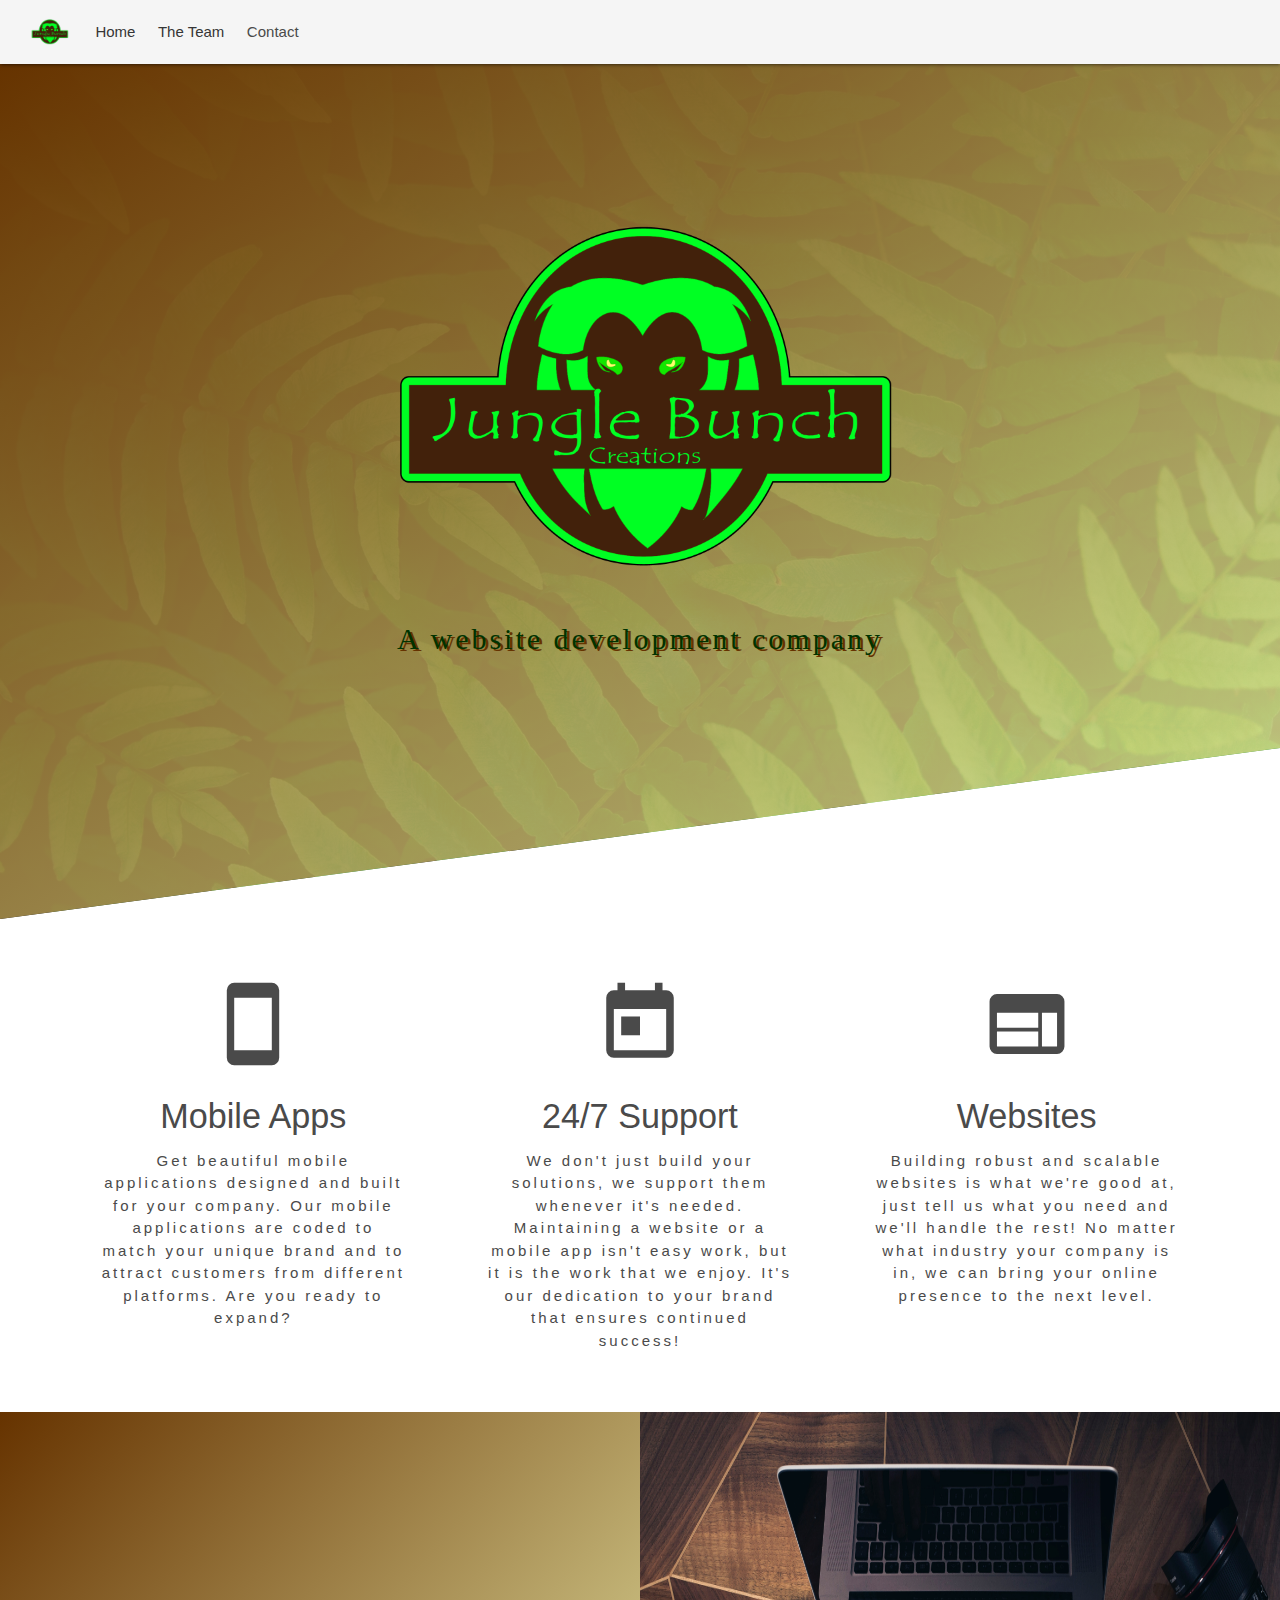
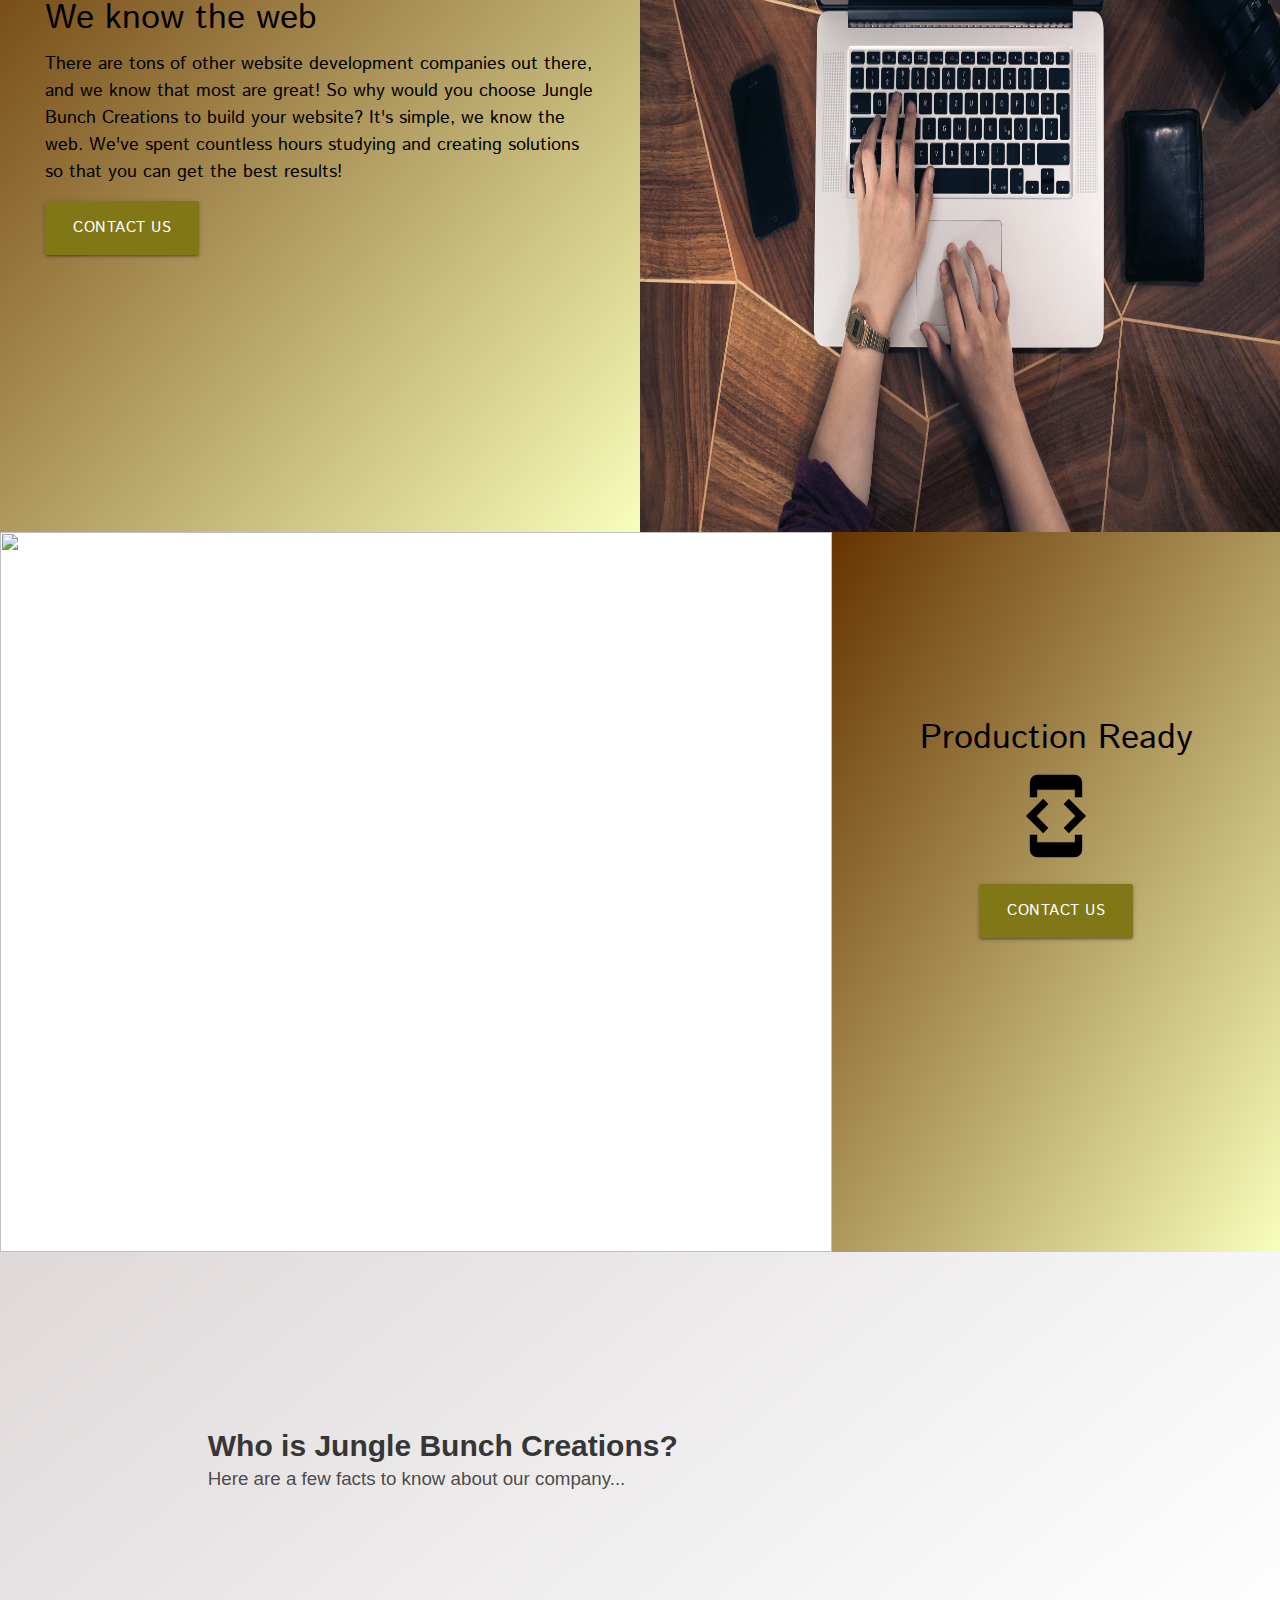
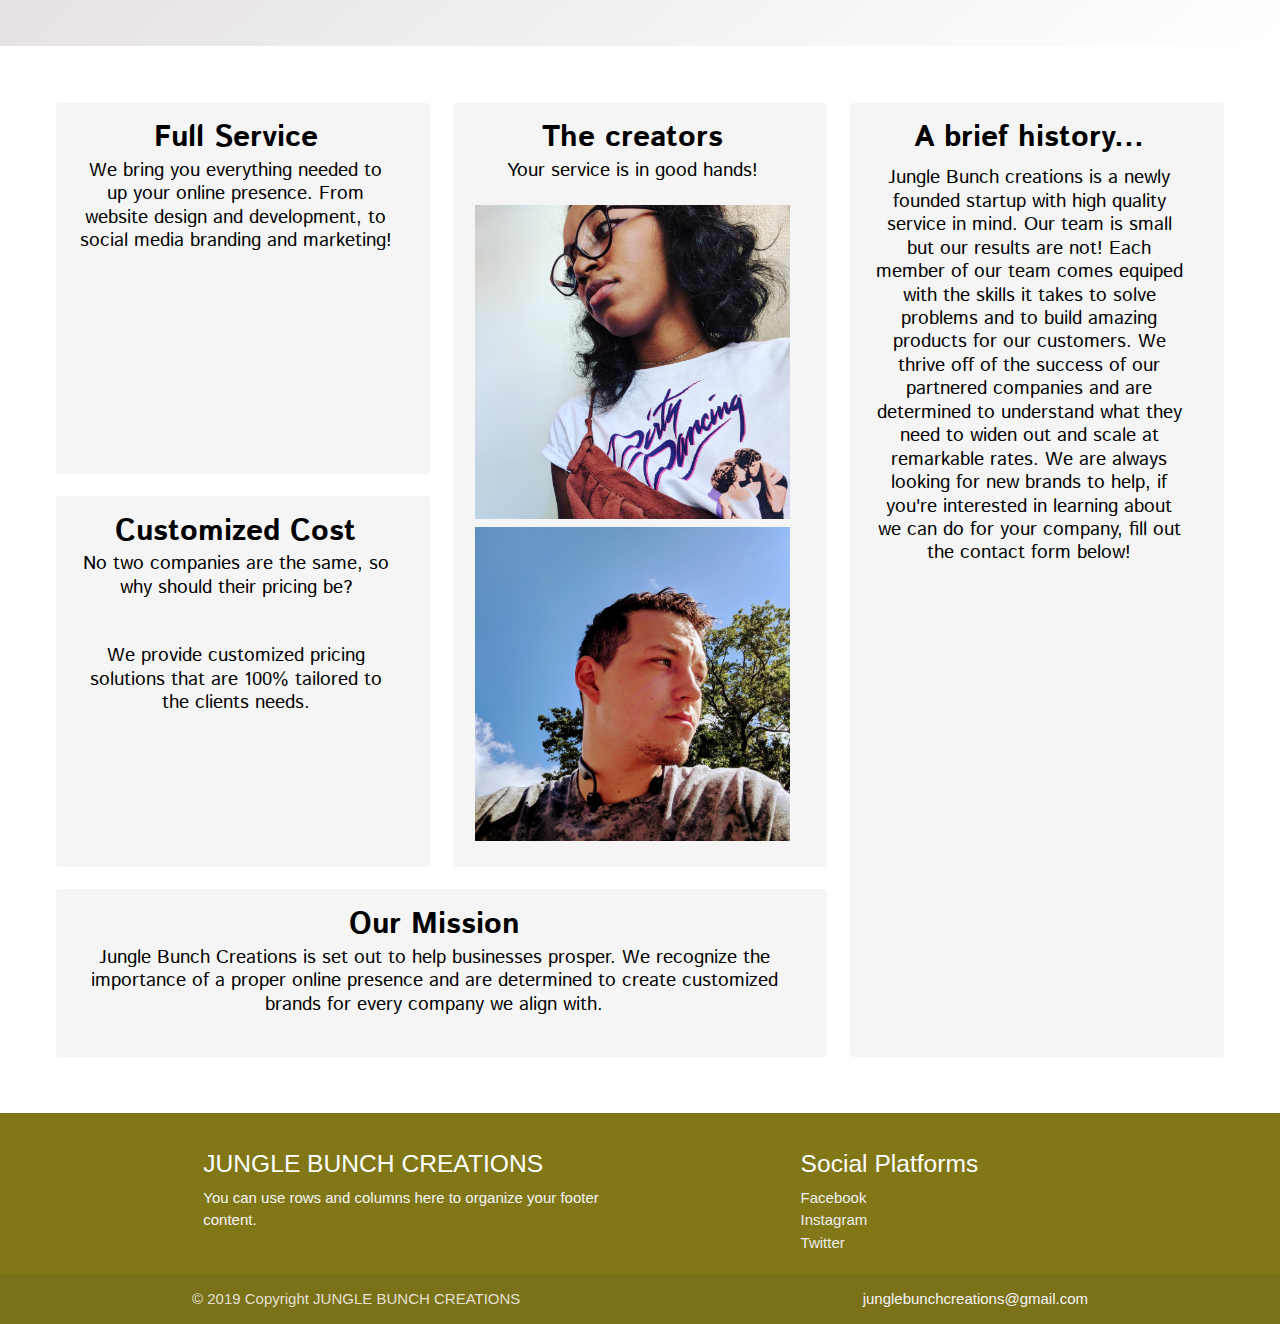
==== commit 664eaf6d: "Added photos of us to all pages" ====
--- a/index.html
+++ b/index.html
@@ -165,8 +165,8 @@
 	    </div>
 	  </div>
 	</section>
-	
-	<div id="tile--parent" class="tile is-ancestor">
+
+	<div id="tile--parent" class="centerText tile is-ancestor">
 	  <div class="tile is-vertical is-8">
 	    <div class="tile">
 	      <div class="tile is-parent is-vertical">
@@ -180,15 +180,16 @@
 	        <article class="tile is-child notification">
 	          <p class="title">Customized Cost</p>
 	          <p class="subtitle">No two companies are the same, so why should their pricing be?</p>
+            <br>
+            <p class="subtitle">We provide customized pricing solutions that are 100% tailored to the clients needs.</p>
 	        </article>
 	      </div>
 	      <div class="tile is-parent">
 	        <article class="tile is-child notification has-text-centered">
 	          <p class="title">The creators</p>
 	          <p class="subtitle">Your service is in good hands!</p>
-	          <figure class="image is-4by3">
-	            <img src="./img/team_fake_image.jpg">
-	          </figure>
+              <img class="is-rounded" src="img\caira_image.jpg" alt="">
+              <img class="is-rounded" src="img\brandon_image.jpg" alt="">
 	        </article>
 	      </div>
 	    </div>
--- a/styles.css
+++ b/styles.css
@@ -152,6 +152,15 @@
 	font-size: 1.2rem;
 }
 
+.homePageCreators {
+  border-radius: 50%
+  height: 150px;
+  width: auto;
+  margin: 15px;
+  margin-left: auto;
+  margin-right: auto;
+}
+
 .left-inners .btn-large {
 	margin-top: 1rem;
 }
@@ -172,8 +181,86 @@
   margin: 2rem;
 }
 
-
+.circleImage {
+  border-radius: 50%;
+  height: 300px;
+  width: 300px;
+  margin: 50px;
+
+}
+
+/* Team Page specific styles */
+.centerTeamText {
+  text-align: center;
+  font-size: 22px;
+  padding-left: 50px;
+  padding-right: 50px;
+  line-height: 25px;
+}
+
+.teamName {
+  font-size: 3rem;
+  font-weight: bold;
+  font-family: cursive;
+  padding-bottom: 20px;
+  border-bottom: 6px double black;
+}
+
+.teamNameDesc {
+
+}
+
+.ourExperienceHeader {
+  font-size: 4rem;
+  font-style: oblique;
+  font-family: cursive;
+  padding-top: 20px;
+  padding-bottom: 20px;
+  color: white;
+}
+
+.ourExperience {
+  background: linear-gradient(
+      to right bottom,
+      rgba(102, 51, 0, 1),
+      rgba(246, 254, 170, 0.8));
+margin-top: 60px;
+}
+
+.ourExperienceContent {
+  color: white;
+  font-size: 22px;
+  padding-bottom: 35px;
+}
+
+.pastProjects {
+  background: linear-gradient(
+      to right bottom,
+      rgba(102, 51, 0, 1),
+      rgba(246, 254, 170, 0.8));
+}
+
+.pastProjectsHeader {
+  font-size: 4rem;
+  font-style: oblique;
+  font-family: cursive;
+  padding-top: 20px;
+  padding-bottom: 20px;
+  color: white;
+}
+
+.pastProjectsContent {
+font-size: 20px;
+padding-top: 15px;
+padding-bottom: 15px;
+}
+
+.pastProjectsContentInd {
+  padding-top: 15px;
+  padding-bottom: 15px;
+}
 /* About us specific styles */
+
 
 .headerAboutUs {
   font-size: 5rem;
@@ -285,8 +372,8 @@
 
 @media all and (max-width:800px) {
     #home-row__item{
-        display: block; 
-        float: none; 
+        display: block;
+        float: none;
         width: 100%;
         margin-bottom: 3rem;
     }
@@ -297,7 +384,7 @@
      	margin-bottom: 0 !important;
     }
 
-    #left-level-one, #right-level-one, 
+    #left-level-one, #right-level-one,
     #left-level-two, #right-level-two{
     	float: left;
      	width: 100%;
@@ -307,10 +394,10 @@
 	.left-inners {
 		margin-top:0;
 	}
-	
+
 	/*General responsivness guide */
      #hero-container, #footer-container{
-     	float: left; 
+     	float: left;
      	width: 100%;
      }
 }
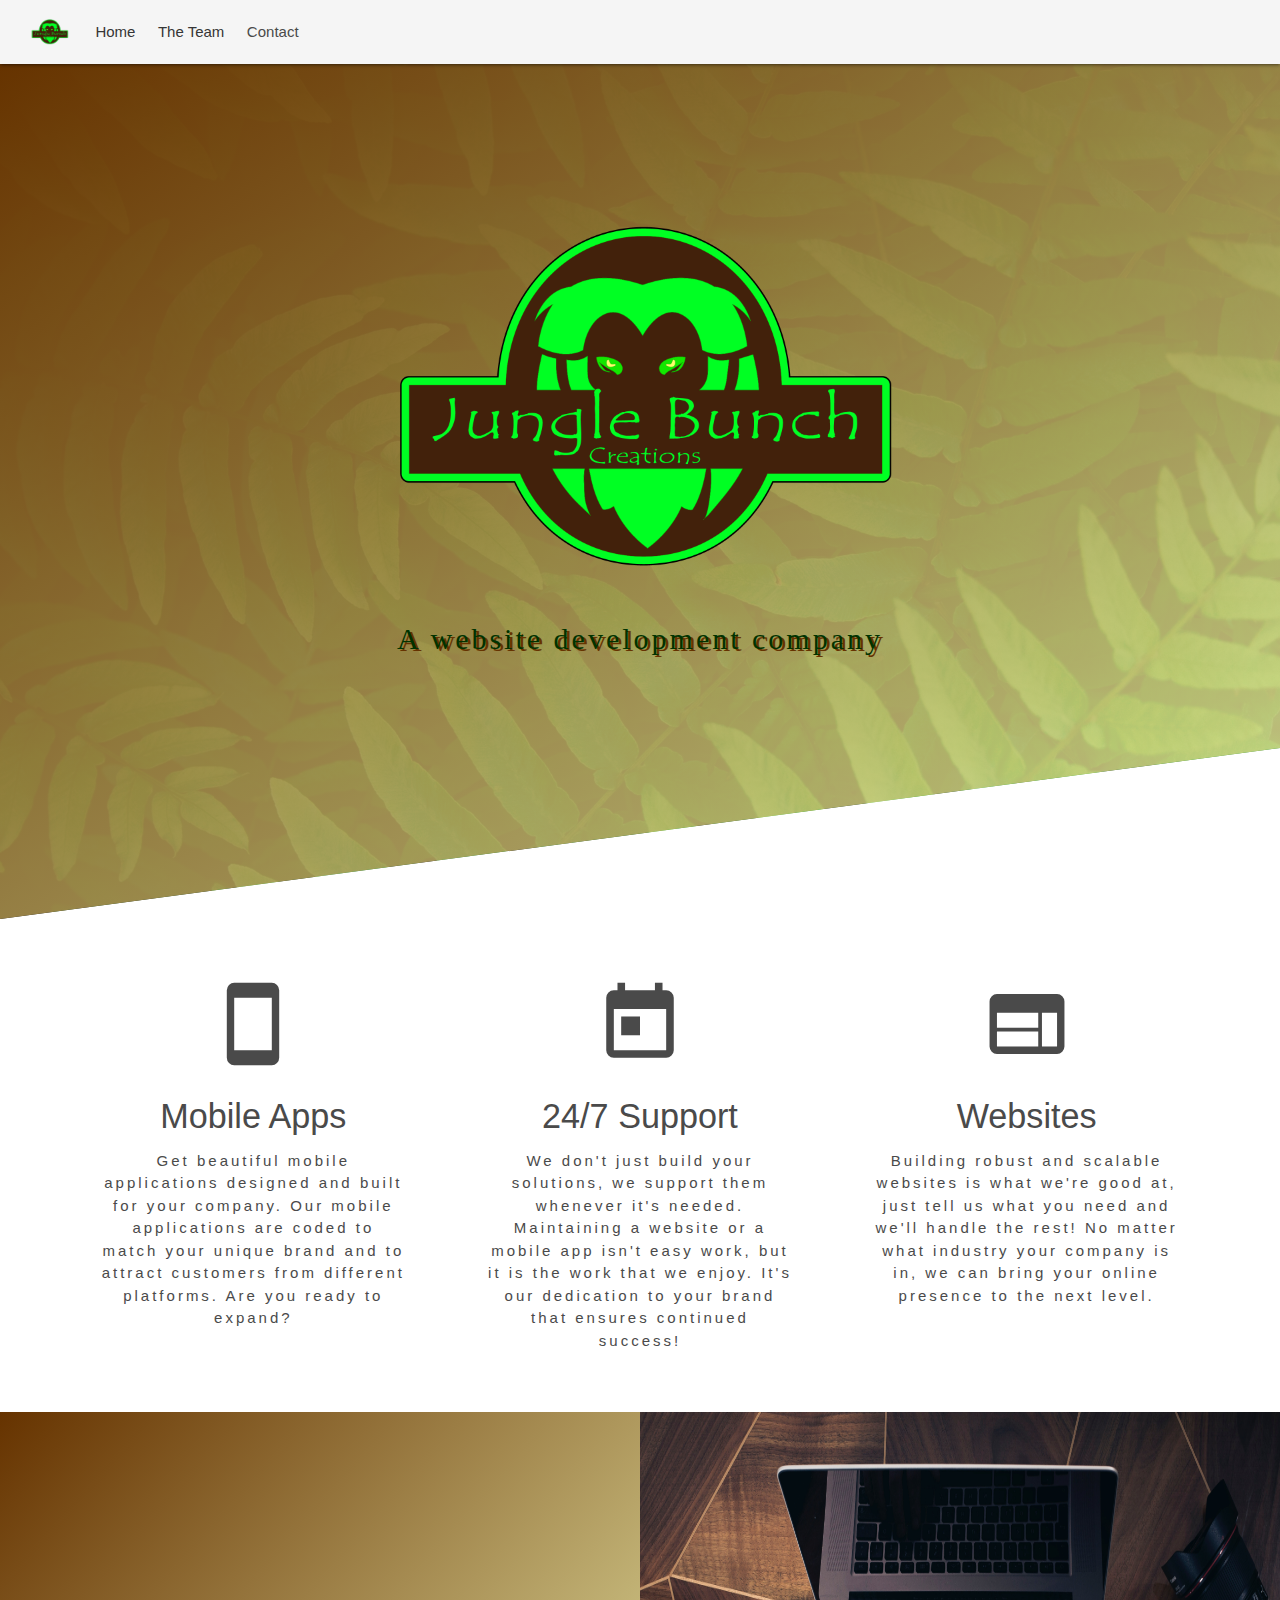
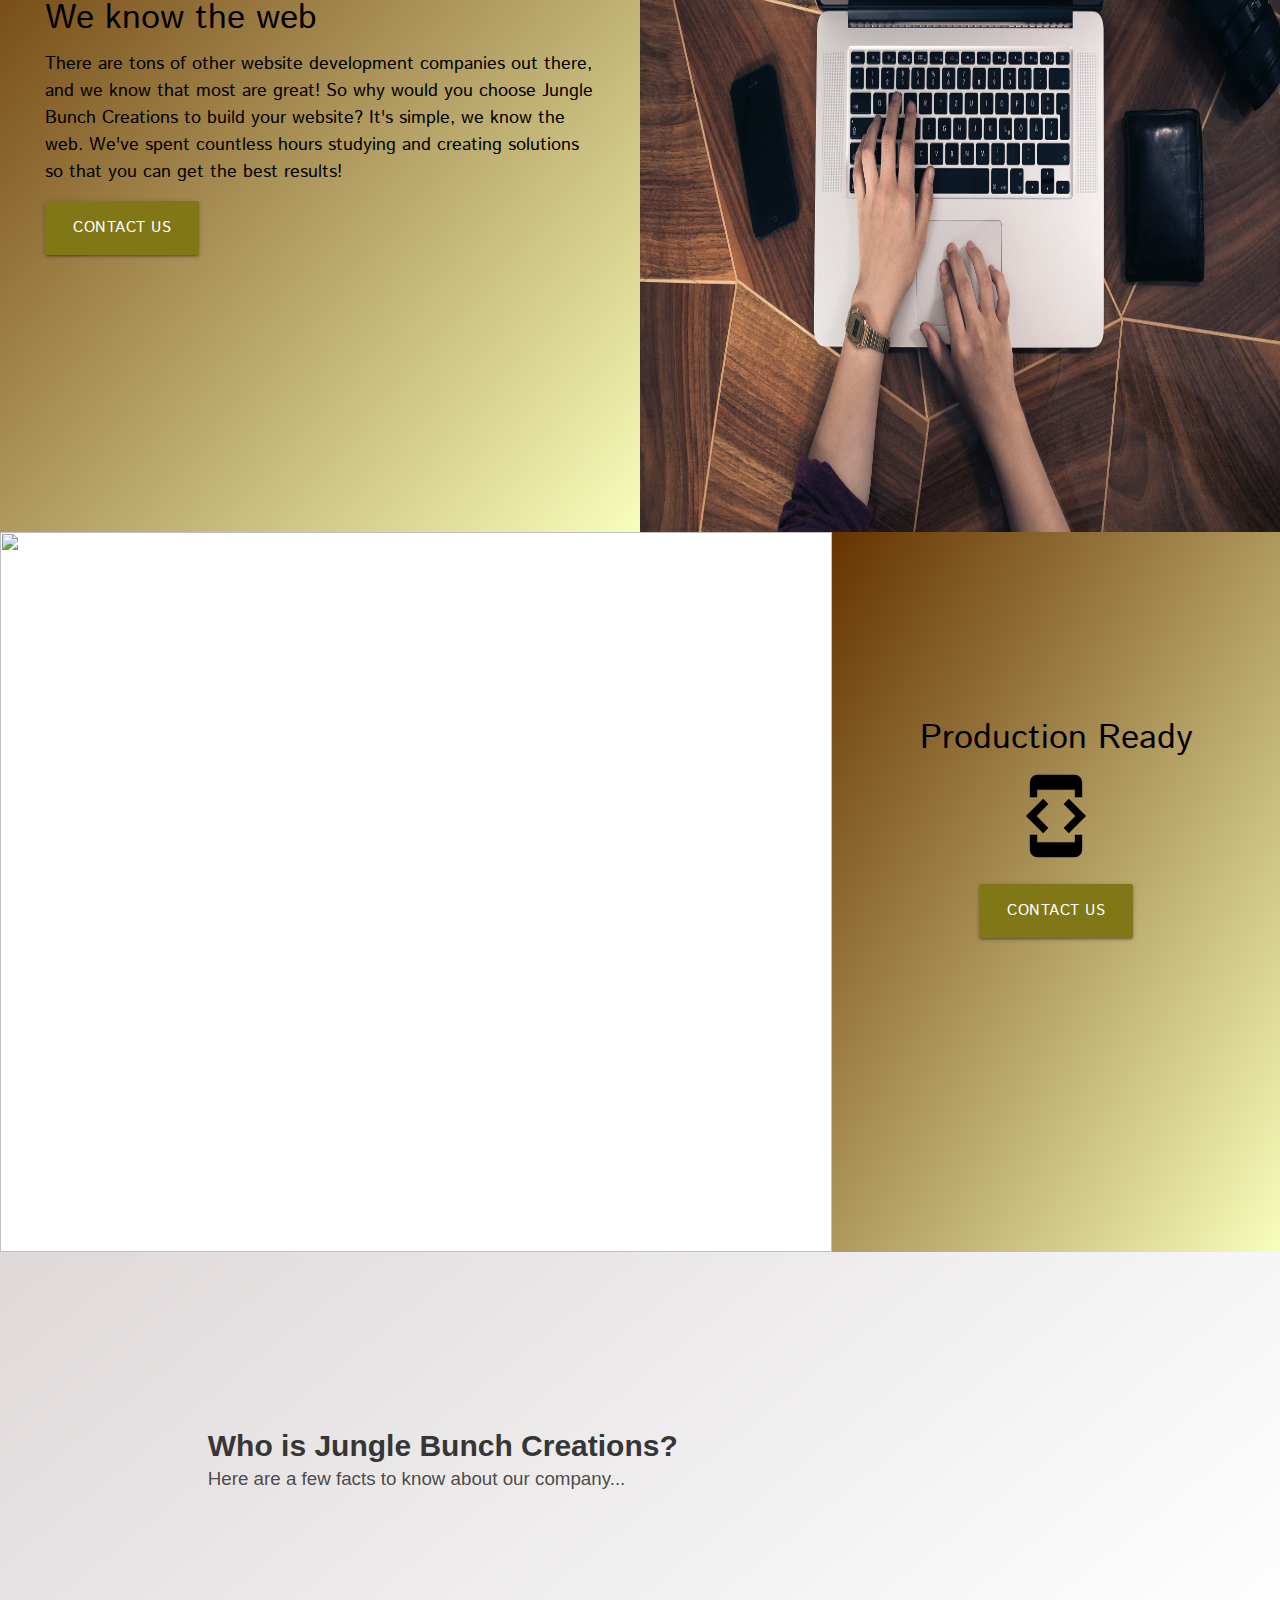
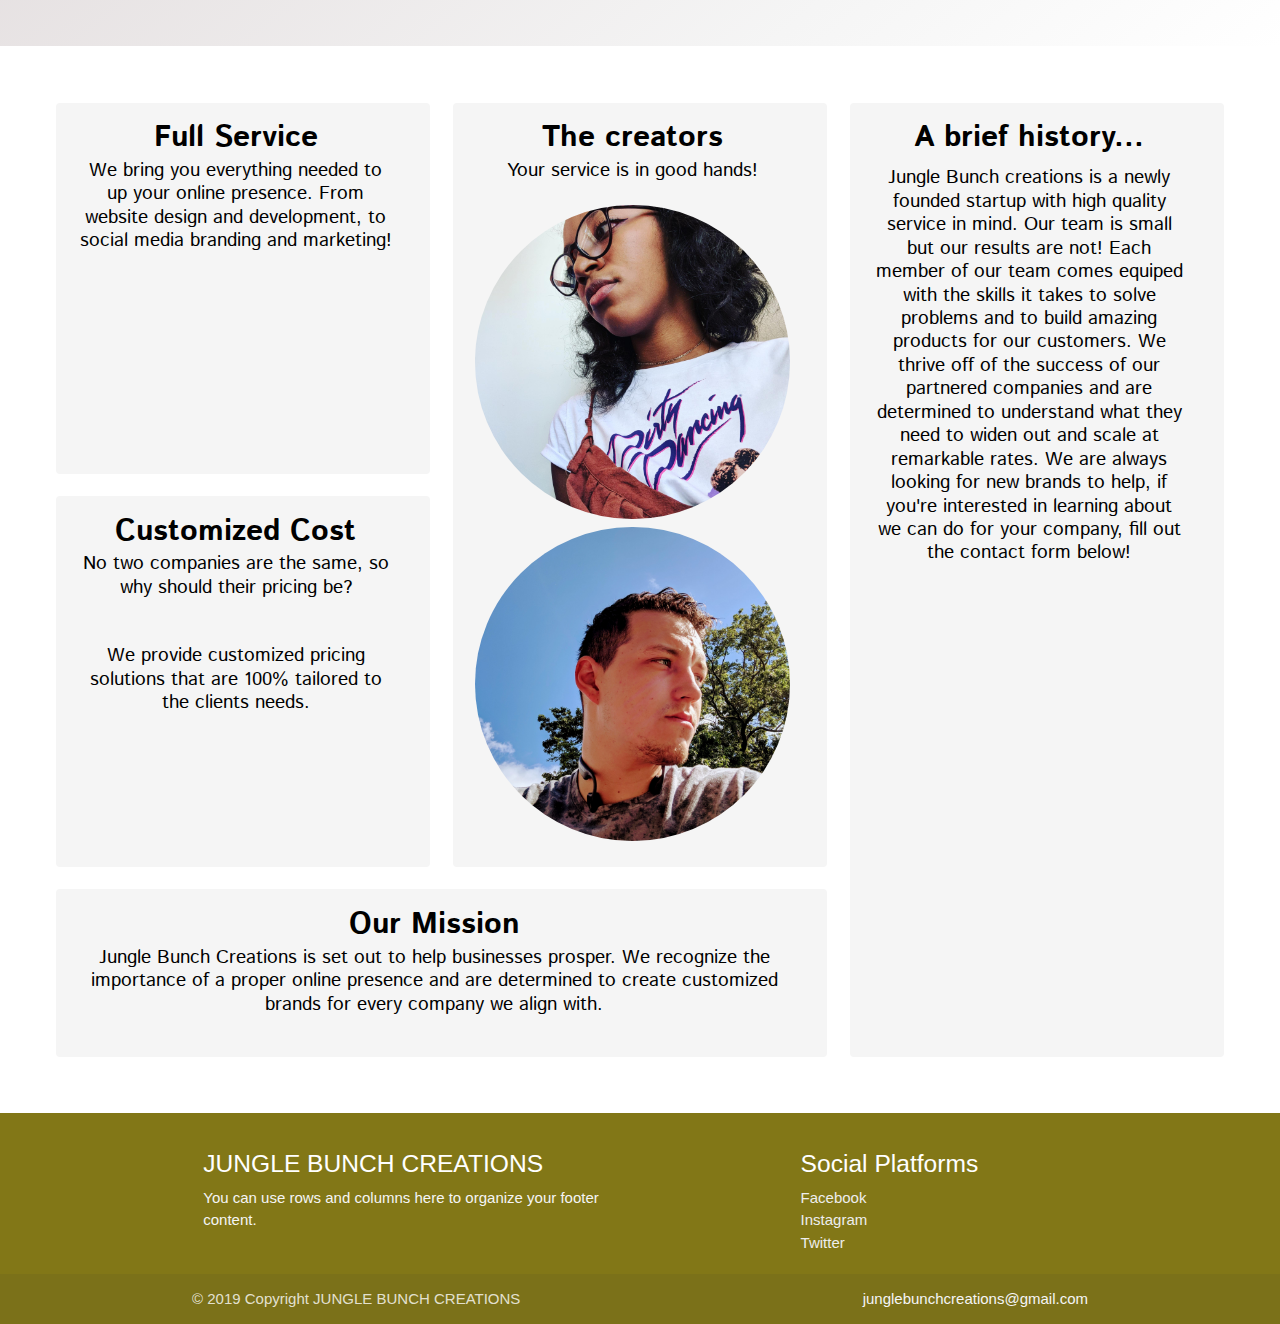
==== commit 5582eaca: "Make team images circle on home" ====
--- a/index.html
+++ b/index.html
@@ -4,6 +4,7 @@
     <title>Jungle Bunch Creations</title>
     <meta name="viewport" content="width=device-width, initial-scale=1.0" />
     <meta http-equiv="X-UA-Compatible" content="ie=edge" />
+    <link rel="icon" href="Artboard 1.png">
     <link rel="stylesheet" type="text/css" href="styles.css" />
     <link rel="stylesheet" href="bulma-0.7.4/css/bulma.min.css" />
     <link
@@ -188,8 +189,8 @@
 	        <article class="tile is-child notification has-text-centered">
 	          <p class="title">The creators</p>
 	          <p class="subtitle">Your service is in good hands!</p>
-              <img class="is-rounded" src="img\caira_image.jpg" alt="">
-              <img class="is-rounded" src="img\brandon_image.jpg" alt="">
+              <img class="circle" src="./img/caira_image.jpg" alt="">
+              <img class="circle" src="./img/brandon_image.jpg" alt="">
 	        </article>
 	      </div>
 	    </div>
